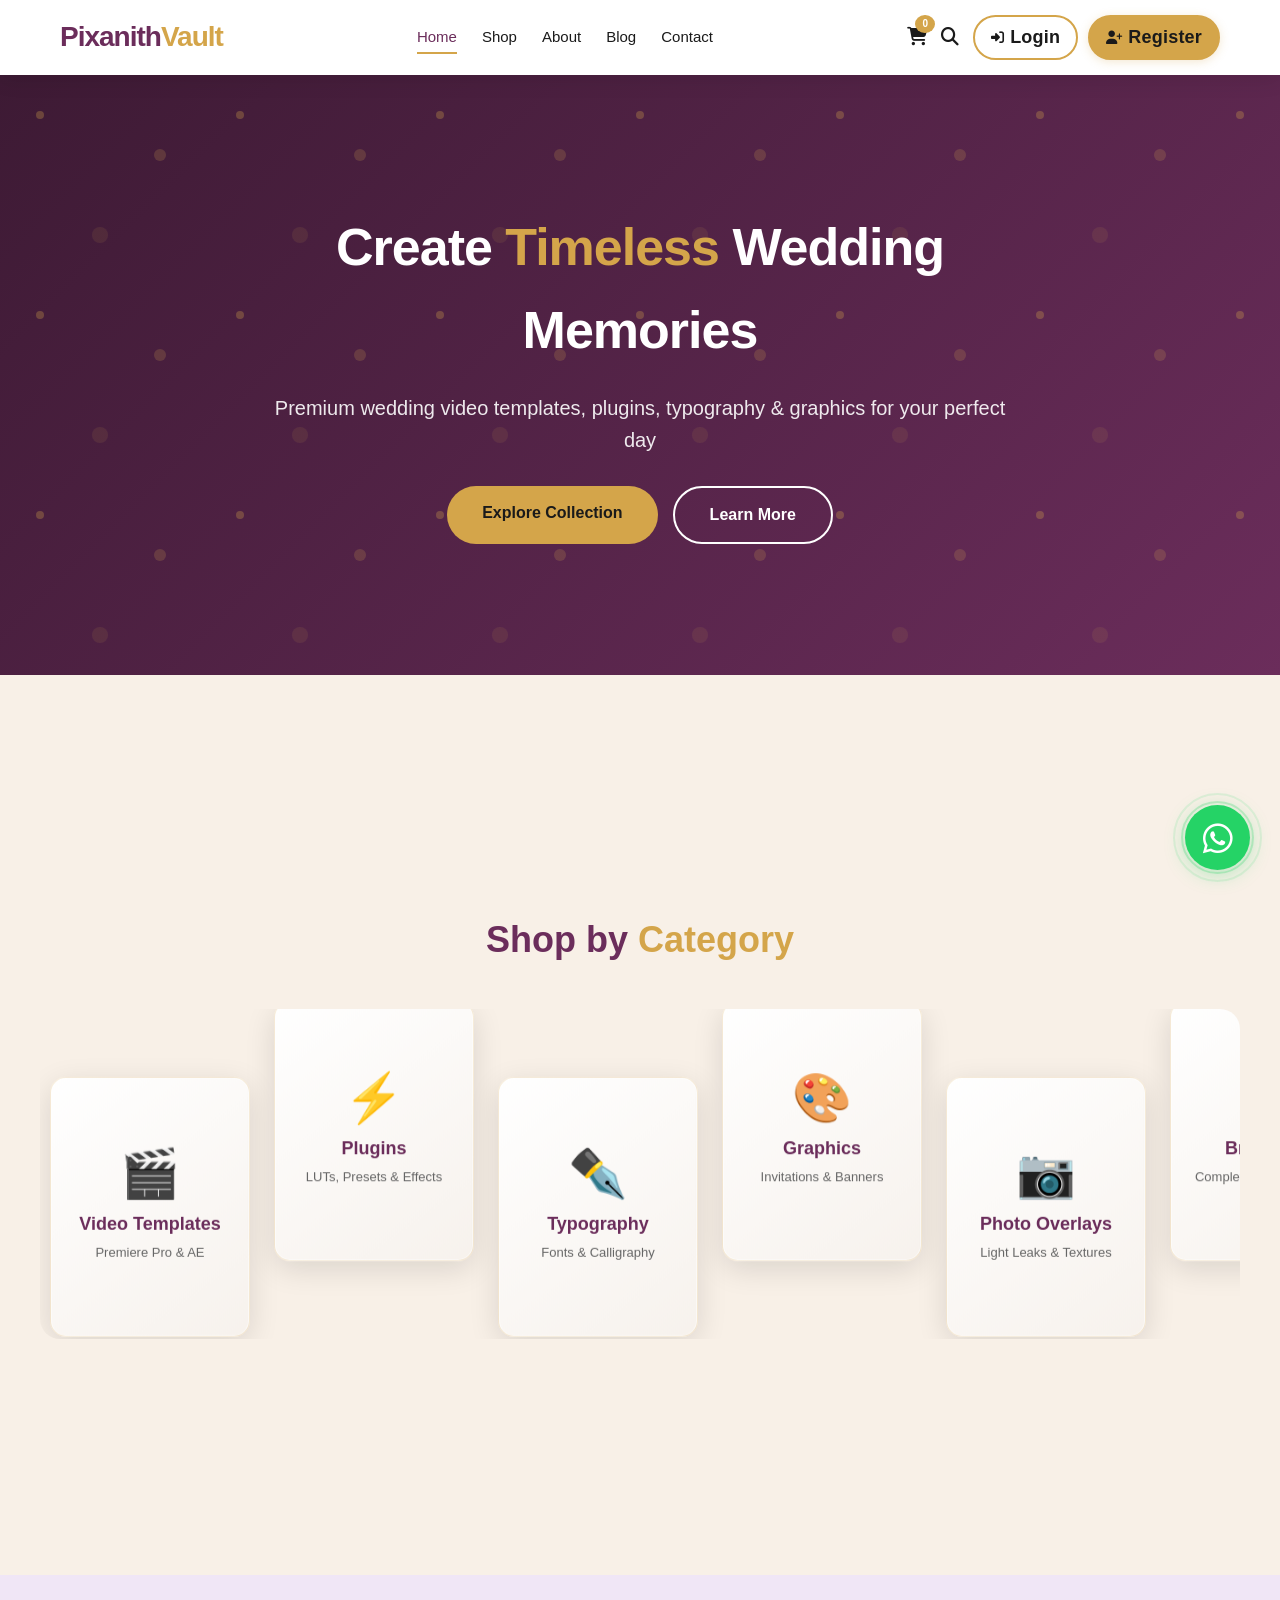
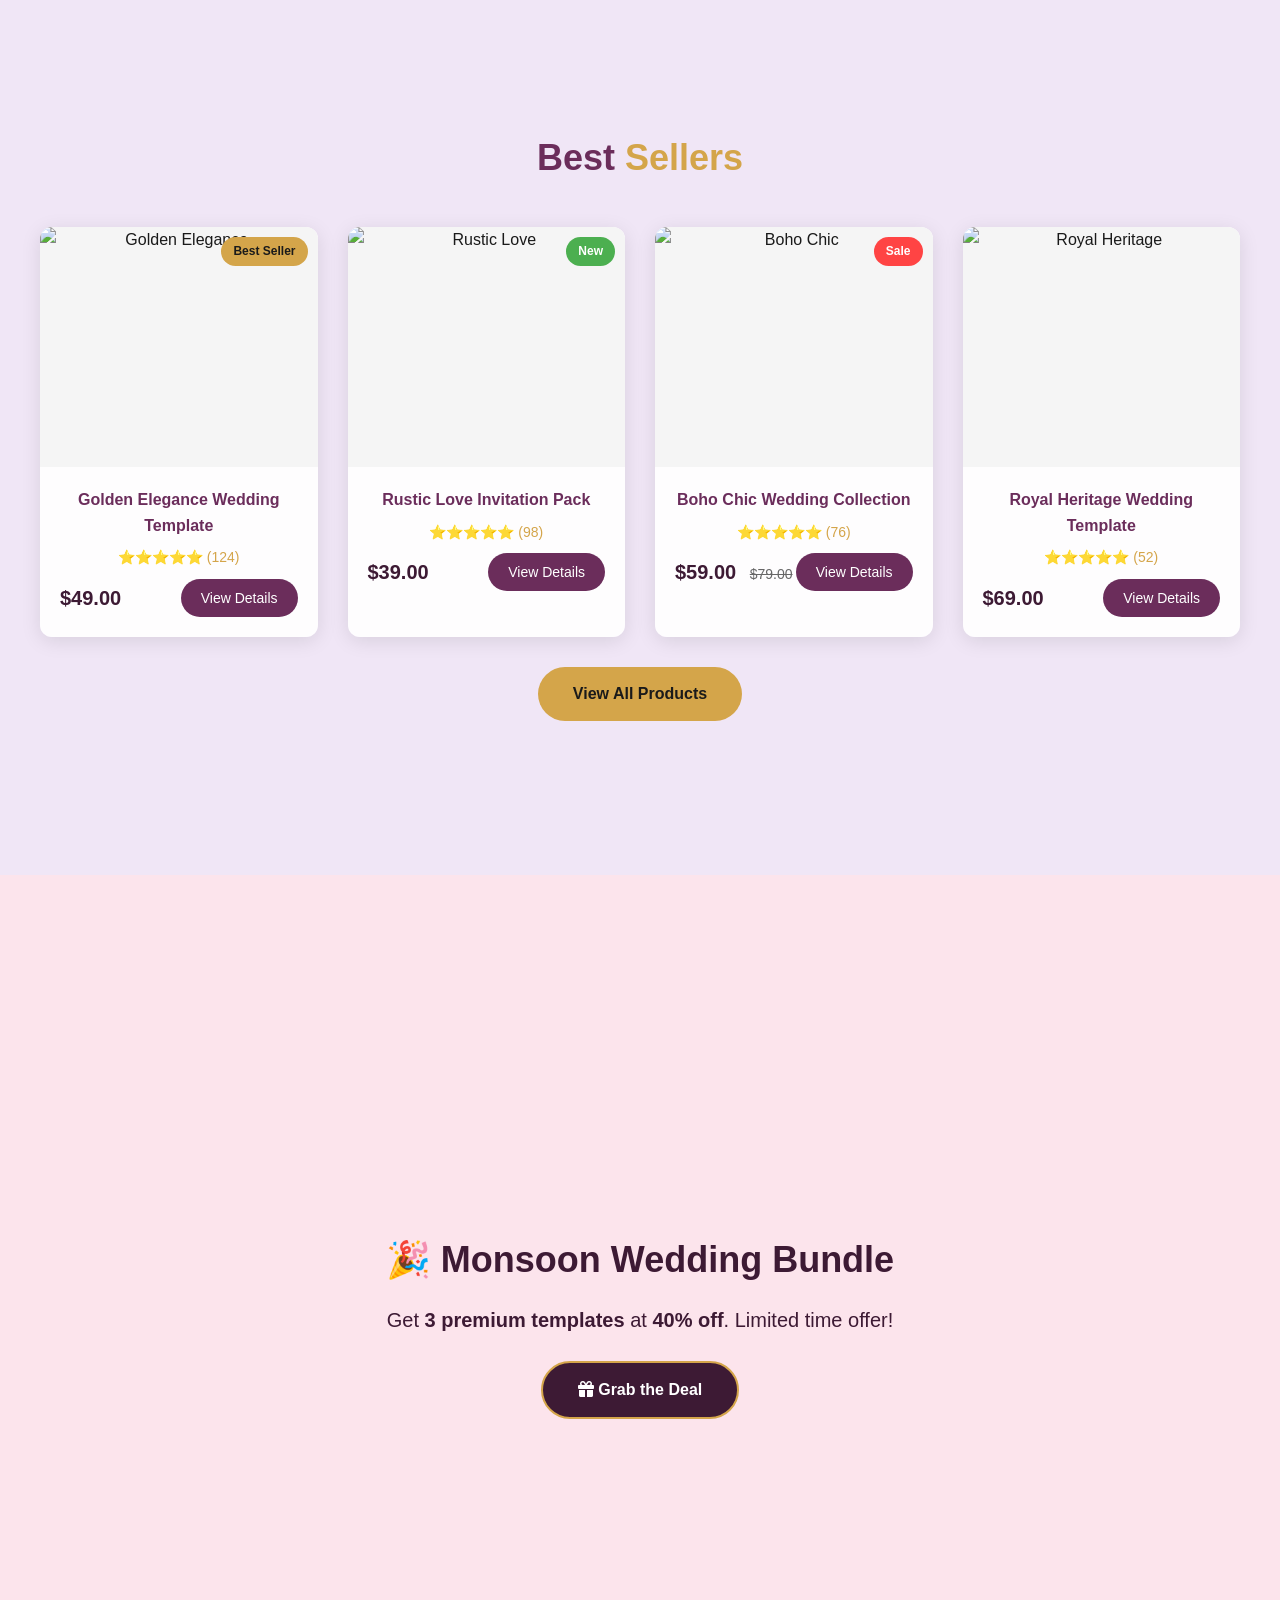
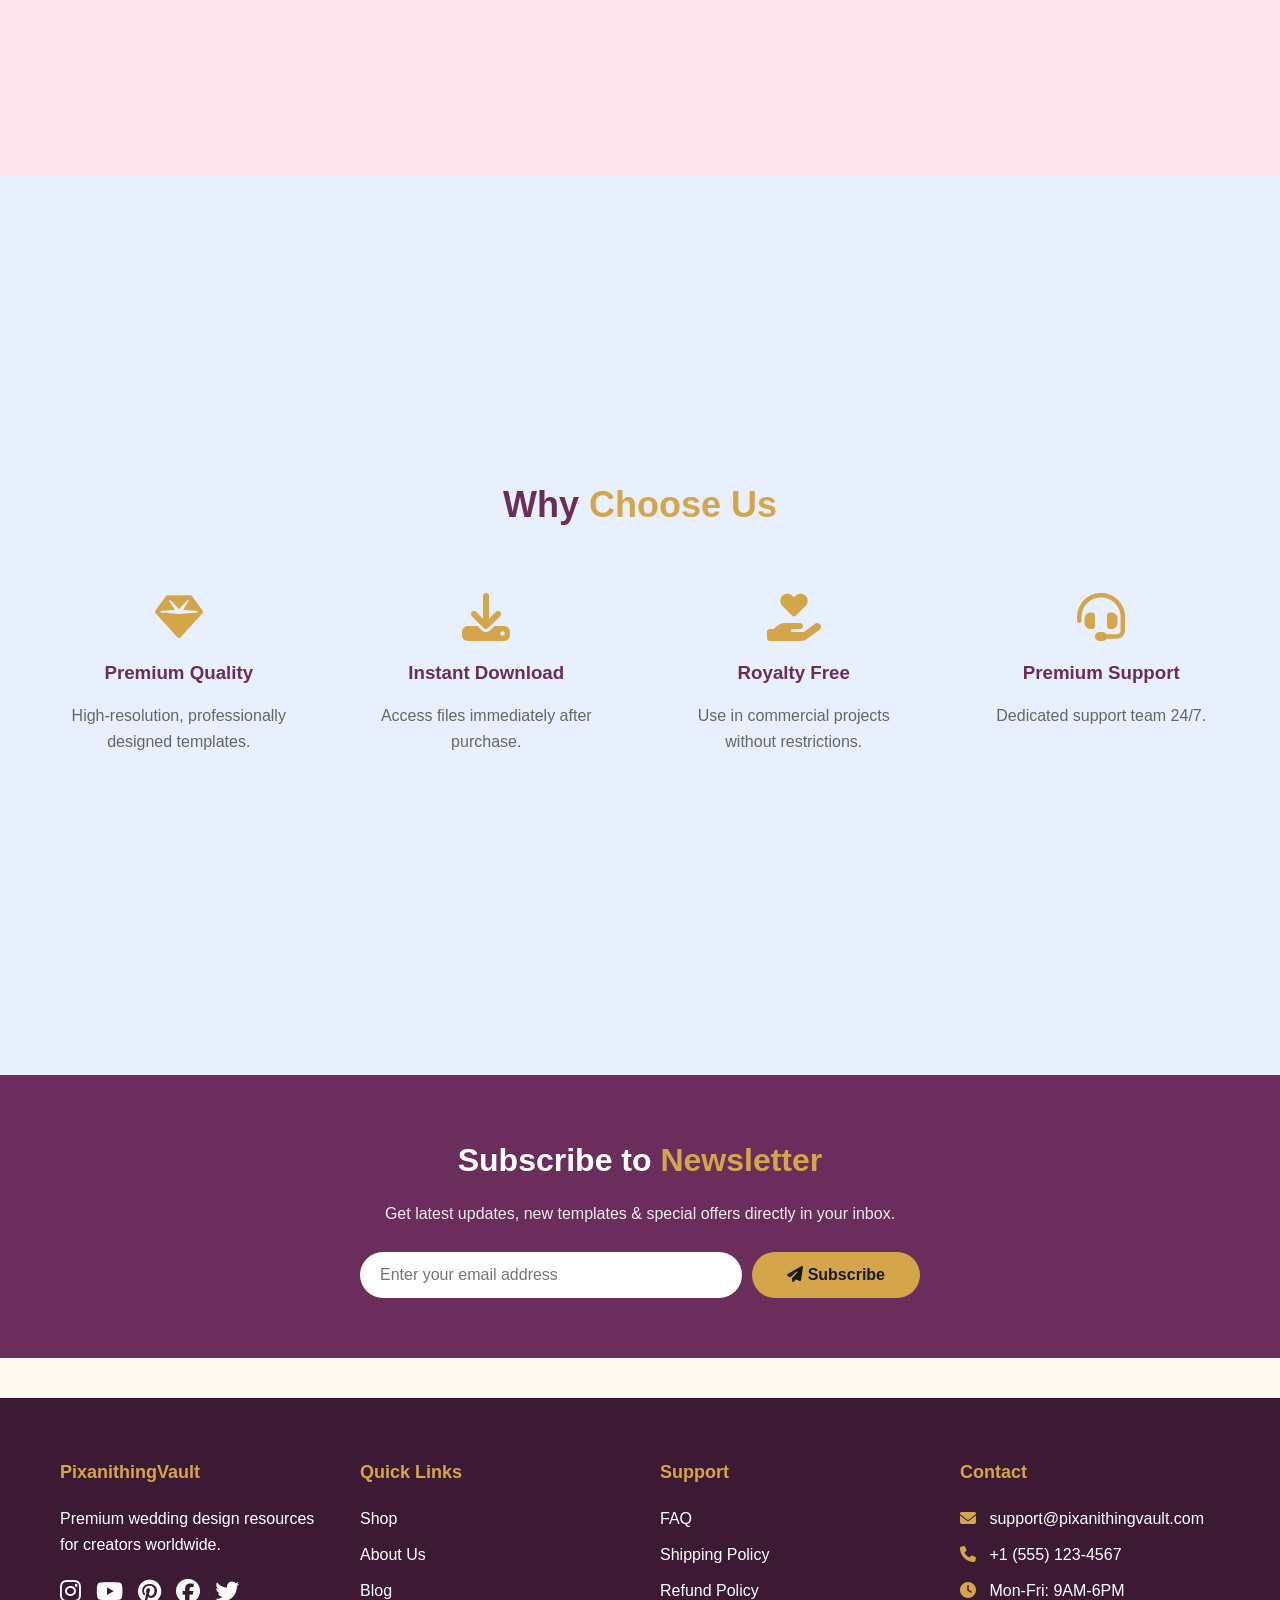
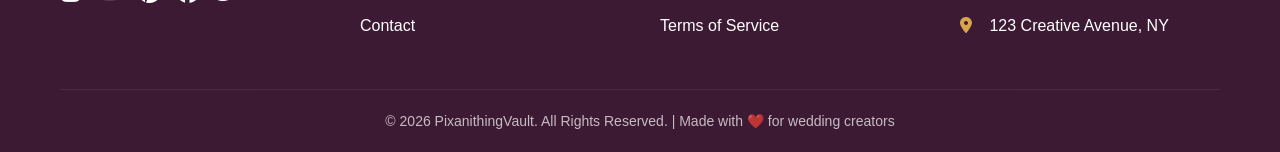
==== index.html @ 6ca1eeb2 "Replace with latest frontend code" ====
<!DOCTYPE html>
<html lang="en">
<head>
    <meta charset="UTF-8" />
    <meta name="viewport" content="width=device-width, initial-scale=1.0" />
    <title>PixanithingVault – Premium Wedding Templates</title>
    <meta name="description" content="Premium wedding video templates, plugins, typography & graphics for your perfect day." />

    <!-- Google Fonts (Inter for login form) -->
    <link href="https://fonts.googleapis.com/css2?family=Inter:opsz,wght@14..32,400;14..32,500;14..32,600;14..32,700&display=swap" rel="stylesheet" />

    <!-- Font Awesome -->
    <link rel="stylesheet" href="https://cdnjs.cloudflare.com/ajax/libs/font-awesome/6.4.0/css/all.min.css" />

    <!-- External Stylesheet -->
    <link rel="stylesheet" href="css/style.css" />

    <!-- Additional Styles -->
    <style>
        <!-- ============================================
    WHATSAPP FLOATING BUTTON (Add here)
    ============================================ -->
    <a href="https://wa.me/919999999999?text=Hi%20PixanithingVault%2C%20I%20need%20help%20with%20wedding%20templates!"
       class="whatsapp-float"
       target="_blank"
       rel="noopener noreferrer"
       aria-label="Chat on WhatsApp">
        <i class="fab fa-whatsapp"></i>
        <span class="whatsapp-tooltip">💬 Chat with us!</span>
    </a>

        /* ============================================
           HEADER USER GREETING
           ============================================ */
        #userLinks {
            display: flex;
            align-items: center;
            gap: 12px;
        }

        #userLinks .user-greeting {
            font-weight: 500;
            color: var(--primary);
            display: flex;
            align-items: center;
            gap: 6px;
            font-size: 14px;
        }

        #userLinks .user-greeting i {
            font-size: 18px;
            color: var(--gold);
        }

        #authLinks {
            display: flex;
            align-items: center;
            gap: 10px;
        }

        @media (max-width: 768px) {
            #userLinks .user-greeting {
                display: none;
            }
            #authLinks .nav-login-link,
            #authLinks .nav-register-link,
            #userLinks .nav-login-link,
            #userLinks .nav-register-link {
                padding: 6px 8px;
                font-size: 0;
                background: transparent !important;
                border: none !important;
            }
            #userLinks .nav-register-link {
                color: #ff4444 !important;
            }
        }
    </style>
</head>

<body>

    <!-- ============================================
    HEADER
    ============================================ -->
    <header>
        <div class="container nav-container">
            <a href="index.html" class="logo" title="Go to Homepage">
                Pixanith<span>Vault</span>
            </a>

            <nav id="mainNav">
                <a href="index.html" class="active">Home</a>
                <a href="shop.html">Shop</a>
                <a href="about.html">About</a>
                <a href="blog.html">Blog</a>
                <a href="contact.html">Contact</a>
            </nav>

            <div class="nav-icons">
                <a href="cart.html" title="Shopping Cart">
                    <i class="fas fa-shopping-cart"></i>
                    <span class="cart-badge">0</span>
                </a>
                <a href="javascript:void(0)" onclick="toggleSearch()" title="Search">
                    <i class="fas fa-search"></i>
                </a>

                <!-- ===== LOGIN / REGISTER (Redirect to login.html) ===== -->
                <div id="authLinks">
    <a href="login.html" class="nav-login-link" title="Login">
        <i class="fas fa-sign-in-alt"></i> Login
    </a>
    <a href="login.html?register=true" class="nav-register-link" title="Register">
        <i class="fas fa-user-plus"></i> Register
    </a>
</div>

                <!-- ===== USER INFO (Shown when logged in) ===== -->
                <div id="userLinks" style="display: none;">
                    <span class="user-greeting" id="headerUserName">
                        <i class="fas fa-user-circle"></i> User
                    </span>
                    <a href="account.html" class="nav-login-link" title="My Account" style="background: var(--gold); border-color: var(--gold);">
                        <i class="fas fa-user"></i> My Account
                    </a>
                    <a href="javascript:void(0)" onclick="logoutUser()" class="nav-register-link" title="Logout" style="background: transparent; border-color: #ff4444; color: #ff4444;">
                        <i class="fas fa-sign-out-alt"></i> Logout
                    </a>
                </div>

                <div class="hamburger" onclick="toggleNav()">
                    <i class="fas fa-bars"></i>
                </div>
            </div>

            <!-- Search Bar -->
            <div id="searchBar" style="display: none; width: 100%; padding: 15px 0; border-top: 2px solid var(--gold); margin-top: 10px;">
                <div style="display: flex; gap: 10px; max-width: 600px; margin: 0 auto; align-items: center; flex-wrap: wrap; justify-content: center;">
                    <input type="text" id="searchInput" placeholder="Search wedding templates, plugins, fonts..."
                           style="flex: 1; min-width: 200px; padding: 14px 25px; border: 2px solid var(--gold); border-radius: 50px; font-size: 16px; outline: none;">
                    <button onclick="performSearch()"
                            style="padding: 14px 30px; background: var(--gold); border: none; border-radius: 50px; color: var(--dark); font-weight: 600; cursor: pointer; transition: all 0.3s ease;">
                        <i class="fas fa-search"></i> Search
                    </button>
                    <button onclick="closeSearch()"
                            style="padding: 14px 20px; background: #ff4444; border: none; border-radius: 50px; color: white; cursor: pointer; transition: all 0.3s ease;">
                        <i class="fas fa-times"></i>
                    </button>
                </div>
                <div id="searchResults" style="max-width: 600px; margin: 15px auto 0;"></div>
            </div>
        </div>
    </header>

    <!-- ============================================
    HERO
    ============================================ -->
    <section class="hero">
        <div class="container hero-content">
            <h1>Create <span>Timeless</span> Wedding Memories</h1>
            <p>Premium wedding video templates, plugins, typography &amp; graphics for your perfect day</p>
            <div class="hero-buttons">
                <a href="shop.html" class="btn btn-primary">Explore Collection</a>
                <a href="about.html" class="btn btn-secondary">Learn More</a>
            </div>
        </div>
    </section>

    <!-- ============================================
    STICKY SECTIONS WRAPPER
    ============================================ -->
    <div class="sticky-wrapper">

        <!-- Section 1: Shop by Category (3D Flip Carousel) -->
        <section class="sticky-section category-section">
            <div class="sticky-content">
                <h2 class="section-title">Shop by <span>Category</span></h2>
                <div class="carousel-wrapper" id="categoryCarousel">
                    <div class="carousel-track" id="carouselTrack">
                        <!-- Card 1 -->
                        <div class="carousel-card" data-index="0">
                            <div class="card-inner">
                                <div class="card-front">
                                    <div class="card-icon">🎬</div>
                                    <h3 class="card-title">Video Templates</h3>
                                    <p class="card-sub">Premiere Pro &amp; AE</p>
                                </div>
                                <div class="card-back">
                                    <h4>✨ Video Templates</h4>
                                    <p>Cinematic wedding templates with elegant transitions.</p>
                                    <span class="card-tag">12 templates</span>
                                </div>
                            </div>
                        </div>
                        <!-- Card 2 -->
                        <div class="carousel-card" data-index="1">
                            <div class="card-inner">
                                <div class="card-front">
                                    <div class="card-icon">⚡</div>
                                    <h3 class="card-title">Plugins</h3>
                                    <p class="card-sub">LUTs, Presets &amp; Effects</p>
                                </div>
                                <div class="card-back">
                                    <h4>⚡ Plugins</h4>
                                    <p>Professional color grading LUTs and presets.</p>
                                    <span class="card-tag">8 plugins</span>
                                </div>
                            </div>
                        </div>
                        <!-- Card 3 -->
                        <div class="carousel-card" data-index="2">
                            <div class="card-inner">
                                <div class="card-front">
                                    <div class="card-icon">✒️</div>
                                    <h3 class="card-title">Typography</h3>
                                    <p class="card-sub">Fonts &amp; Calligraphy</p>
                                </div>
                                <div class="card-back">
                                    <h4>✒️ Typography</h4>
                                    <p>Elegant wedding fonts and calligraphy sets.</p>
                                    <span class="card-tag">15 fonts</span>
                                </div>
                            </div>
                        </div>
                        <!-- Card 4 -->
                        <div class="carousel-card" data-index="3">
                            <div class="card-inner">
                                <div class="card-front">
                                    <div class="card-icon">🎨</div>
                                    <h3 class="card-title">Graphics</h3>
                                    <p class="card-sub">Invitations &amp; Banners</p>
                                </div>
                                <div class="card-back">
                                    <h4>🎨 Graphics</h4>
                                    <p>Print-ready invitation cards and banners.</p>
                                    <span class="card-tag">24 designs</span>
                                </div>
                            </div>
                        </div>
                        <!-- Card 5 -->
                        <div class="carousel-card" data-index="4">
                            <div class="card-inner">
                                <div class="card-front">
                                    <div class="card-icon">📷</div>
                                    <h3 class="card-title">Photo Overlays</h3>
                                    <p class="card-sub">Light Leaks &amp; Textures</p>
                                </div>
                                <div class="card-back">
                                    <h4>📷 Overlays</h4>
                                    <p>Vintage light leaks and bokeh textures.</p>
                                    <span class="card-tag">30 overlays</span>
                                </div>
                            </div>
                        </div>
                        <!-- Card 6 -->
                        <div class="carousel-card" data-index="5">
                            <div class="card-inner">
                                <div class="card-front">
                                    <div class="card-icon">💍</div>
                                    <h3 class="card-title">Bridal Kits</h3>
                                    <p class="card-sub">Complete Wedding Suites</p>
                                </div>
                                <div class="card-back">
                                    <h4>💍 Bridal Kits</h4>
                                    <p>All-in-one wedding design kits.</p>
                                    <span class="card-tag">6 kits</span>
                                </div>
                            </div>
                        </div>
                        <!-- Duplicate cards for infinite loop -->
                        <div class="carousel-card" data-index="0-clone">
                            <div class="card-inner">
                                <div class="card-front">
                                    <div class="card-icon">🎬</div>
                                    <h3 class="card-title">Video Templates</h3>
                                    <p class="card-sub">Premiere Pro &amp; AE</p>
                                </div>
                                <div class="card-back">
                                    <h4>✨ Video Templates</h4>
                                    <p>Cinematic wedding templates with elegant transitions.</p>
                                    <span class="card-tag">12 templates</span>
                                </div>
                            </div>
                        </div>
                        <div class="carousel-card" data-index="1-clone">
                            <div class="card-inner">
                                <div class="card-front">
                                    <div class="card-icon">⚡</div>
                                    <h3 class="card-title">Plugins</h3>
                                    <p class="card-sub">LUTs, Presets &amp; Effects</p>
                                </div>
                                <div class="card-back">
                                    <h4>⚡ Plugins</h4>
                                    <p>Professional color grading LUTs and presets.</p>
                                    <span class="card-tag">8 plugins</span>
                                </div>
                            </div>
                        </div>
                        <div class="carousel-card" data-index="2-clone">
                            <div class="card-inner">
                                <div class="card-front">
                                    <div class="card-icon">✒️</div>
                                    <h3 class="card-title">Typography</h3>
                                    <p class="card-sub">Fonts &amp; Calligraphy</p>
                                </div>
                                <div class="card-back">
                                    <h4>✒️ Typography</h4>
                                    <p>Elegant wedding fonts and calligraphy sets.</p>
                                    <span class="card-tag">15 fonts</span>
                                </div>
                            </div>
                        </div>
                        <div class="carousel-card" data-index="3-clone">
                            <div class="card-inner">
                                <div class="card-front">
                                    <div class="card-icon">🎨</div>
                                    <h3 class="card-title">Graphics</h3>
                                    <p class="card-sub">Invitations &amp; Banners</p>
                                </div>
                                <div class="card-back">
                                    <h4>🎨 Graphics</h4>
                                    <p>Print-ready invitation cards and banners.</p>
                                    <span class="card-tag">24 designs</span>
                                </div>
                            </div>
                        </div>
                        <div class="carousel-card" data-index="4-clone">
                            <div class="card-inner">
                                <div class="card-front">
                                    <div class="card-icon">📷</div>
                                    <h3 class="card-title">Photo Overlays</h3>
                                    <p class="card-sub">Light Leaks &amp; Textures</p>
                                </div>
                                <div class="card-back">
                                    <h4>📷 Overlays</h4>
                                    <p>Vintage light leaks and bokeh textures.</p>
                                    <span class="card-tag">30 overlays</span>
                                </div>
                            </div>
                        </div>
                        <div class="carousel-card" data-index="5-clone">
                            <div class="card-inner">
                                <div class="card-front">
                                    <div class="card-icon">💍</div>
                                    <h3 class="card-title">Bridal Kits</h3>
                                    <p class="card-sub">Complete Wedding Suites</p>
                                </div>
                                <div class="card-back">
                                    <h4>💍 Bridal Kits</h4>
                                    <p>All-in-one wedding design kits.</p>
                                    <span class="card-tag">6 kits</span>
                                </div>
                            </div>
                        </div>
                    </div>
                </div>
            </div>
        </section>

        <!-- Section 2: Best Sellers -->
        <section class="sticky-section bestsellers-section">
            <div class="sticky-content">
                <h2 class="section-title">Best <span>Sellers</span></h2>
                <div class="product-grid">
                    <div class="product-card">
                        <div class="product-image">
                            <img src="https://via.placeholder.com/300x240/6B2D5B/FFFFFF?text=Golden+Wedding" alt="Golden Elegance" />
                            <span class="product-badge">Best Seller</span>
                        </div>
                        <div class="product-info">
                            <h4>Golden Elegance Wedding Template</h4>
                            <div class="rating">⭐⭐⭐⭐⭐ (124)</div>
                            <div class="meta">
                                <span class="price">$49.00</span>
                                <a href="product-detail.html" class="btn-add">View Details</a>
                            </div>
                        </div>
                    </div>
                    <div class="product-card">
                        <div class="product-image">
                            <img src="https://via.placeholder.com/300x240/8B4A7A/FFFFFF?text=Rustic+Love" alt="Rustic Love" />
                            <span class="product-badge new">New</span>
                        </div>
                        <div class="product-info">
                            <h4>Rustic Love Invitation Pack</h4>
                            <div class="rating">⭐⭐⭐⭐⭐ (98)</div>
                            <div class="meta">
                                <span class="price">$39.00</span>
                                <a href="product-detail.html" class="btn-add">View Details</a>
                            </div>
                        </div>
                    </div>
                    <div class="product-card">
                        <div class="product-image">
                            <img src="https://via.placeholder.com/300x240/D4A54A/FFFFFF?text=Boho+Chic" alt="Boho Chic" />
                            <span class="product-badge sale">Sale</span>
                        </div>
                        <div class="product-info">
                            <h4>Boho Chic Wedding Collection</h4>
                            <div class="rating">⭐⭐⭐⭐⭐ (76)</div>
                            <div class="meta">
                                <span class="price">$59.00 <span class="old-price">$79.00</span></span>
                                <a href="product-detail.html" class="btn-add">View Details</a>
                            </div>
                        </div>
                    </div>
                    <div class="product-card">
                        <div class="product-image">
                            <img src="https://via.placeholder.com/300x240/3D1A34/FFFFFF?text=Royal+Heritage" alt="Royal Heritage" />
                        </div>
                        <div class="product-info">
                            <h4>Royal Heritage Wedding Template</h4>
                            <div class="rating">⭐⭐⭐⭐⭐ (52)</div>
                            <div class="meta">
                                <span class="price">$69.00</span>
                                <a href="product-detail.html" class="btn-add">View Details</a>
                            </div>
                        </div>
                    </div>
                </div>
                <div style="text-align:center; margin-top:30px;">
                    <a href="shop.html" class="btn btn-primary">View All Products</a>
                </div>
            </div>
        </section>

        <!-- Section 3: Monsoon Bundle -->
        <section class="sticky-section promo-section">
            <div class="sticky-content">
                <h2 style="color: var(--deep-plum); font-size: 36px;">🎉 Monsoon Wedding Bundle</h2>
                <p style="color: var(--deep-plum); font-size: 20px; margin: 15px 0 25px;">
                    Get <strong>3 premium templates</strong> at <strong>40% off</strong>. Limited time offer!
                </p>
                <a href="shop.html" class="btn btn-primary" style="background: var(--deep-plum); color: var(--white); border: 2px solid var(--gold);">
                    <i class="fas fa-gift"></i> Grab the Deal
                </a>
            </div>
        </section>

        <!-- Section 4: Why Choose Us -->
        <section class="sticky-section whyus-section">
            <div class="sticky-content">
                <h2 class="section-title">Why <span>Choose Us</span></h2>
                <div style="display:grid; grid-template-columns:repeat(auto-fit, minmax(220px,1fr)); gap:30px;">
                    <div style="text-align:center; padding:20px;">
                        <i class="fas fa-gem" style="font-size:48px; color:var(--gold);"></i>
                        <h3 style="margin:15px 0; color:var(--primary);">Premium Quality</h3>
                        <p style="color:var(--gray);">High-resolution, professionally designed templates.</p>
                    </div>
                    <div style="text-align:center; padding:20px;">
                        <i class="fas fa-download" style="font-size:48px; color:var(--gold);"></i>
                        <h3 style="margin:15px 0; color:var(--primary);">Instant Download</h3>
                        <p style="color:var(--gray);">Access files immediately after purchase.</p>
                    </div>
                    <div style="text-align:center; padding:20px;">
                        <i class="fas fa-hand-holding-heart" style="font-size:48px; color:var(--gold);"></i>
                        <h3 style="margin:15px 0; color:var(--primary);">Royalty Free</h3>
                        <p style="color:var(--gray);">Use in commercial projects without restrictions.</p>
                    </div>
                    <div style="text-align:center; padding:20px;">
                        <i class="fas fa-headset" style="font-size:48px; color:var(--gold);"></i>
                        <h3 style="margin:15px 0; color:var(--primary);">Premium Support</h3>
                        <p style="color:var(--gray);">Dedicated support team 24/7.</p>
                    </div>
                </div>
            </div>
        </section>

    </div><!-- /.sticky-wrapper -->

    <!-- ============================================
    NEWSLETTER
    ============================================ -->
    <section class="newsletter-section">
        <div class="container" style="text-align:center; max-width:600px; margin:0 auto;">
            <h2 style="font-size:32px; margin-bottom:15px;">Subscribe to <span style="color:var(--gold);">Newsletter</span></h2>
            <p style="margin-bottom:25px; opacity:0.9;">Get latest updates, new templates &amp; special offers directly in your inbox.</p>
            <form style="display:flex; gap:10px; flex-wrap:wrap; justify-content:center;">
                <input type="email" placeholder="Enter your email address" required
                       style="flex:1; min-width:200px; padding:14px 20px; border:none; border-radius:50px; font-size:16px; outline:none;">
                <button type="submit" class="btn btn-primary" style="background:var(--gold); color:var(--dark);">
                    <i class="fas fa-paper-plane"></i> Subscribe
                </button>
            </form>
        </div>
    </section>

    <!-- ============================================
    FOOTER
    ============================================ -->
    <footer>
        <div class="container">
            <div class="footer-grid">
                <div>
                    <h4>PixanithingVault</h4>
                    <p style="margin-bottom:15px;">Premium wedding design resources for creators worldwide.</p>
                    <div class="social-icons">
                        <a href="#"><i class="fab fa-instagram"></i></a>
                        <a href="#"><i class="fab fa-youtube"></i></a>
                        <a href="#"><i class="fab fa-pinterest"></i></a>
                        <a href="#"><i class="fab fa-facebook"></i></a>
                        <a href="#"><i class="fab fa-twitter"></i></a>
                    </div>
                </div>
                <div>
                    <h4>Quick Links</h4>
                    <ul>
                        <li><a href="shop.html">Shop</a></li>
                        <li><a href="about.html">About Us</a></li>
                        <li><a href="blog.html">Blog</a></li>
                        <li><a href="contact.html">Contact</a></li>
                    </ul>
                </div>
                <div>
                    <h4>Support</h4>
                    <ul>
                        <li><a href="faq.html">FAQ</a></li>
                        <li><a href="shipping-policy.html">Shipping Policy</a></li>
                        <li><a href="refund-policy.html">Refund Policy</a></li>
                        <li><a href="terms.html">Terms of Service</a></li>
                    </ul>
                </div>
                <div>
                    <h4>Contact</h4>
                    <ul>
                        <li><i class="fas fa-envelope" style="color:var(--gold); width:25px;"></i> support@pixanithingvault.com</li>
                        <li><i class="fas fa-phone" style="color:var(--gold); width:25px;"></i> +1 (555) 123-4567</li>
                        <li><i class="fas fa-clock" style="color:var(--gold); width:25px;"></i> Mon-Fri: 9AM-6PM</li>
                        <li><i class="fas fa-map-marker-alt" style="color:var(--gold); width:25px;"></i> 123 Creative Avenue, NY</li>
                    </ul>
                </div>
            </div>
            <div class="footer-bottom">
                <p>&copy; 2026 PixanithingVault. All Rights Reserved. | Made with ❤️ for wedding creators</p>
            </div>
        </div>
    </footer>

    <!-- ============================================
    WHATSAPP FLOATING BUTTON
    ============================================ -->
    <a href="https://wa.me/919999999999?text=Hi%20PixanithingVault%2C%20I%20need%20help%20with%20wedding%20templates!"
       class="whatsapp-float"
       target="_blank"
       rel="noopener noreferrer"
       aria-label="Chat on WhatsApp">
        <i class="fab fa-whatsapp"></i>
        <span class="whatsapp-tooltip">💬 Chat with us!</span>
    </a>

    <!-- ============================================
    JAVASCRIPT
    ============================================ -->
    <script src="js/script.js"></script>

</body>
</html>
---- css/style.css ----
/* ============================================
   PIXANITHINGVAULT – COMPLETE STYLESHEET
   ============================================ */

/* ============================================
   PART 1: ROOT VARIABLES & RESET
   ============================================ */

:root {
    --primary: #6B2D5B;
    --primary-light: #8B4A7A;
    --primary-dark: #4A1A3D;
    --gold: #D4A54A;
    --gold-light: #E8C97A;
    --gold-dark: #B8923A;
    --cream: #FFF8F0;
    --ivory: #FDF5E6;
    --deep-plum: #3D1A34;
    --dark: #1A1A1A;
    --gray: #666666;
    --light-gray: #F5F5F5;
    --white: #FFFFFF;
    --shadow: 0 4px 20px rgba(0,0,0,0.1);
    --shadow-hover: 0 8px 30px rgba(0,0,0,0.2);
    --shadow-lg: 0 15px 50px rgba(0,0,0,0.25);
    --transition: all 0.3s ease;
    --border-radius: 12px;
    --border-radius-sm: 8px;
    --font-family: 'Segoe UI', Tahoma, Geneva, Verdana, sans-serif;
}

* {
    margin: 0;
    padding: 0;
    box-sizing: border-box;
}

html {
    scroll-behavior: smooth;
}

body {
    font-family: var(--font-family);
    background: var(--cream);
    color: var(--dark);
    line-height: 1.6;
    overflow-x: hidden;
}

a {
    text-decoration: none;
    color: inherit;
    transition: var(--transition);
}

img {
    max-width: 100%;
    display: block;
}

ul {
    list-style: none;
}

.container {
    max-width: 1200px;
    margin: 0 auto;
    padding: 0 20px;
}

/* ============================================
   PART 2: BUTTONS & UTILITY
   ============================================ */

.btn {
    display: inline-block;
    padding: 14px 35px;
    border-radius: 50px;
    font-weight: 600;
    transition: var(--transition);
    border: none;
    cursor: pointer;
    font-size: 16px;
    text-align: center;
}

.btn-primary {
    background: var(--gold);
    color: var(--dark);
}

.btn-primary:hover {
    background: var(--gold-light);
    transform: translateY(-3px);
    box-shadow: var(--shadow-hover);
}

.btn-secondary {
    background: transparent;
    color: var(--white);
    border: 2px solid var(--white);
}

.btn-secondary:hover {
    background: var(--white);
    color: var(--primary);
    transform: translateY(-3px);
}

.btn-dark {
    background: var(--primary);
    color: var(--white);
}

.btn-dark:hover {
    background: var(--primary-light);
    transform: translateY(-3px);
    box-shadow: var(--shadow-hover);
}

.section-title {
    text-align: center;
    font-size: 36px;
    margin-bottom: 40px;
    color: var(--primary);
}

.section-title span {
    color: var(--gold);
}

/* ============================================
   PART 3: ADVANCED LOGIN / REGISTER BUTTONS (Compact & Nice)
   ============================================ */

.nav-login-link,
.nav-register-link {
    font-size: 14px;
    font-weight: 600;
    color: var(--dark);
    transition: var(--transition);
    display: inline-flex;
    align-items: center;
    gap: 6px;
    padding: 8px 18px;
    border-radius: 30px;
    cursor: pointer;
    letter-spacing: 0.2px;
    position: relative;
    overflow: hidden;
    border: none;
    background: transparent;
}

/* Login Button – Ghost Style with Gold Border */
.nav-login-link {
    background: transparent;
    border: 2px solid var(--gold);
    color: var(--dark);
    padding: 6px 16px;
}

.nav-login-link::before {
    content: '';
    position: absolute;
    top: 0;
    left: -100%;
    width: 100%;
    height: 100%;
    background: linear-gradient(90deg, var(--gold-light), var(--gold));
    transition: var(--transition);
    z-index: -1;
}

.nav-login-link:hover {
    color: var(--dark);
    transform: translateY(-2px);
    box-shadow: 0 4px 15px rgba(212, 165, 74, 0.25);
}

.nav-login-link:hover::before {
    left: 0;
}

/* Register Button – Solid Gold */
.nav-register-link {
    background: var(--gold);
    border: 2px solid var(--gold);
    color: var(--dark);
    padding: 6px 16px;
    box-shadow: 0 2px 10px rgba(212, 165, 74, 0.25);
}

.nav-register-link:hover {
    background: var(--gold-light);
    border-color: var(--gold-light);
    transform: translateY(-2px);
    box-shadow: 0 4px 20px rgba(212, 165, 74, 0.4);
}

.nav-login-link i,
.nav-register-link i {
    font-size: 13px;
    transition: var(--transition);
}

.nav-login-link:hover i,
.nav-register-link:hover i {
    transform: rotate(-8deg) scale(1.05);
}

/* Mobile Responsive */
@media (max-width: 768px) {
    .nav-login-link,
    .nav-register-link {
        padding: 6px 10px;
        font-size: 0;
        border: none;
        background: transparent !important;
        box-shadow: none !important;
    }
    
    .nav-login-link i,
    .nav-register-link i {
        font-size: 18px;
        color: var(--dark);
        background: var(--light-gray);
        padding: 8px;
        border-radius: 50%;
        width: 36px;
        height: 36px;
        display: flex;
        align-items: center;
        justify-content: center;
        transition: var(--transition);
    }
    
    .nav-login-link i:hover,
    .nav-register-link i:hover {
        background: var(--gold);
        color: var(--dark);
        transform: scale(1.08);
    }
    
    .nav-login-link::before,
    .nav-register-link::before {
        display: none;
    }
}

/* ============================================
   PART 4: HEADER & NAVIGATION
   ============================================ */

header {
    background: var(--white);
    padding: 15px 0;
    box-shadow: var(--shadow);
    position: sticky;
    top: 0;
    z-index: 1000;
    transition: var(--transition);
}

.nav-container {
    display: flex;
    justify-content: space-between;
    align-items: center;
    flex-wrap: wrap;
    position: relative;
}

.logo {
    font-size: 28px;
    font-weight: 700;
    color: var(--primary);
    letter-spacing: -1px;
    text-decoration: none;
    transition: var(--transition);
    display: inline-block;
}

.logo:hover {
    color: var(--primary);
    transform: scale(1.02);
}

.logo span {
    color: var(--gold);
}

.logo img {
    height: 45px;
    width: auto;
}

nav {
    display: flex;
    align-items: center;
    gap: 25px;
}

nav a {
    font-weight: 500;
    font-size: 15px;
    color: var(--dark);
    transition: var(--transition);
    position: relative;
}

nav a:hover {
    color: var(--primary);
}

nav a::after {
    content: '';
    position: absolute;
    bottom: -5px;
    left: 0;
    width: 0;
    height: 2px;
    background: var(--gold);
    transition: var(--transition);
}

nav a:hover::after {
    width: 100%;
}

nav a.active {
    color: var(--primary);
}

nav a.active::after {
    width: 100%;
}

.nav-icons {
    display: flex;
    gap: 14px;
    align-items: center;
}

.nav-icons a {
    font-size: 18px;
    color: var(--dark);
    transition: var(--transition);
    position: relative;
}

.nav-icons a:hover {
    color: var(--gold);
}

.cart-badge {
    background: var(--gold);
    color: var(--white);
    border-radius: 50%;
    padding: 1px 7px;
    font-size: 10px;
    position: absolute;
    top: -8px;
    right: -8px;
    font-weight: 700;
    min-width: 18px;
    text-align: center;
}

.hamburger {
    display: none;
    font-size: 26px;
    cursor: pointer;
    color: var(--primary);
}

/* ============================================
   PART 5: USER LINKS (Logged In State)
   ============================================ */

#userLinks {
    display: flex;
    align-items: center;
    gap: 10px;
}

#userLinks .user-greeting {
    font-weight: 500;
    color: var(--primary);
    display: flex;
    align-items: center;
    gap: 5px;
    font-size: 13px;
}

#userLinks .user-greeting i {
    font-size: 16px;
    color: var(--gold);
}

#authLinks {
    display: flex;
    align-items: center;
    gap: 8px;
}

@media (max-width: 768px) {
    #userLinks .user-greeting {
        display: none;
    }
    #userLinks .nav-login-link,
    #userLinks .nav-register-link,
    #authLinks .nav-login-link,
    #authLinks .nav-register-link {
        padding: 6px 8px;
        font-size: 0;
        background: transparent !important;
        border: none !important;
    }
    #userLinks .nav-register-link i {
        color: #ff4444 !important;
        background: #fff0f0 !important;
    }
}

/* ============================================
   PART 6: SEARCH BAR
   ============================================ */

#searchBar {
    animation: slideDown 0.3s ease;
    background: var(--white);
    border-radius: 0 0 12px 12px;
    padding: 15px 0 !important;
    width: 100%;
}

@keyframes slideDown {
    from { opacity: 0; transform: translateY(-15px); }
    to { opacity: 1; transform: translateY(0); }
}

@keyframes fadeIn {
    from { opacity: 0; transform: translateY(10px); }
    to { opacity: 1; transform: translateY(0); }
}

#searchInput {
    transition: all 0.3s ease;
    flex: 1;
    padding: 12px 22px;
    border: 2px solid var(--gold);
    border-radius: 50px;
    font-size: 15px;
    outline: none;
    background: var(--white);
    color: var(--dark);
}

#searchInput:focus {
    border-color: var(--gold-dark);
    box-shadow: 0 0 20px rgba(212, 165, 74, 0.2);
}

#searchBar button {
    transition: all 0.3s ease;
    padding: 12px 25px;
    border: none;
    border-radius: 50px;
    font-weight: 600;
    cursor: pointer;
    font-size: 14px;
}

#searchBar button:hover {
    transform: translateY(-2px);
    box-shadow: 0 4px 15px rgba(0, 0, 0, 0.15);
}

#searchBar .search-btn {
    background: var(--gold);
    color: var(--dark);
}

#searchBar .close-btn {
    background: #ff4444;
    color: white;
}

#searchBar .close-btn:hover {
    background: #cc0000;
}

#searchResults {
    max-height: 400px;
    overflow-y: auto;
    padding: 10px 0;
}

#searchResults .search-result-item {
    display: flex;
    align-items: center;
    gap: 15px;
    padding: 10px 15px;
    background: var(--white);
    border-radius: 8px;
    margin-bottom: 8px;
    box-shadow: 0 2px 8px rgba(0, 0, 0, 0.06);
    transition: all 0.3s ease;
    cursor: pointer;
}

#searchResults .search-result-item:hover {
    background: var(--cream);
    transform: translateX(5px);
    box-shadow: 0 4px 15px rgba(0, 0, 0, 0.1);
}

#searchResults .search-result-item .icon {
    font-size: 22px;
    width: 36px;
    text-align: center;
}

#searchResults .search-result-item .info {
    flex: 1;
}

#searchResults .search-result-item .info h4 {
    font-size: 14px;
    margin-bottom: 2px;
    color: var(--primary);
}

#searchResults .search-result-item .info p {
    font-size: 12px;
    color: var(--gray);
    margin: 0;
}

#searchResults .search-result-item .price {
    font-weight: 700;
    color: var(--gold);
    font-size: 15px;
}

#searchResults::-webkit-scrollbar {
    width: 6px;
}

#searchResults::-webkit-scrollbar-track {
    background: var(--light-gray);
    border-radius: 10px;
}

#searchResults::-webkit-scrollbar-thumb {
    background: var(--gold);
    border-radius: 10px;
}

#searchResults::-webkit-scrollbar-thumb:hover {
    background: var(--primary);
}

/* ============================================
   PART 7: HERO SECTION
   ============================================ */

.hero {
    background: linear-gradient(135deg, var(--deep-plum), var(--primary));
    color: var(--white);
    padding: 80px 0;
    text-align: center;
    position: relative;
    overflow: hidden;
    min-height: 600px;
    display: flex;
    align-items: center;
}

.hero::before {
    content: '';
    position: absolute;
    top: 0;
    left: 0;
    right: 0;
    bottom: 0;
    background: url('data:image/svg+xml,<svg xmlns="http://www.w3.org/2000/svg" viewBox="0 0 100 100"><circle cx="20" cy="20" r="2" fill="%23D4A54A" opacity="0.3"/><circle cx="80" cy="40" r="3" fill="%23D4A54A" opacity="0.2"/><circle cx="50" cy="80" r="4" fill="%23D4A54A" opacity="0.1"/></svg>');
    background-size: 200px;
}

.hero-content {
    position: relative;
    z-index: 1;
    max-width: 800px;
    margin: 0 auto;
}

.hero h1 {
    font-size: 52px;
    margin-bottom: 20px;
    letter-spacing: -1px;
}

.hero h1 span {
    color: var(--gold);
}

.hero p {
    font-size: 20px;
    opacity: 0.9;
    margin-bottom: 30px;
}

.hero-buttons {
    display: flex;
    gap: 15px;
    justify-content: center;
    flex-wrap: wrap;
}

/* ============================================
   PART 8: STICKY SECTIONS
   ============================================ */

.sticky-wrapper {
    position: relative;
}

.sticky-section {
    position: sticky;
    top: 0;
    height: 100vh;
    min-height: 600px;
    display: flex;
    align-items: center;
    justify-content: center;
    padding: 40px 20px;
    overflow: hidden;
    will-change: transform;
}

.sticky-content {
    max-width: 1200px;
    width: 100%;
    margin: 0 auto;
    text-align: center;
}

.category-section {
    z-index: 1;
    background: #f8f0e7;
}

.bestsellers-section {
    z-index: 2;
    background: #f0e6f6;
}

.promo-section {
    z-index: 3;
    background: #fce4ec;
}

.whyus-section {
    z-index: 4;
    background: #e8f0fe;
}

.category-section .section-title,
.bestsellers-section .section-title,
.whyus-section .section-title {
    color: var(--primary);
}

.promo-section .section-title {
    color: var(--deep-plum);
}

/* ============================================
   PART 9: CATEGORY CARDS
   ============================================ */

.category-grid {
    display: grid;
    grid-template-columns: repeat(auto-fit, minmax(250px, 1fr));
    gap: 25px;
}

.category-card {
    background: var(--white);
    border-radius: var(--border-radius);
    padding: 30px;
    text-align: center;
    box-shadow: var(--shadow);
    transition: var(--transition);
    cursor: pointer;
}

.category-card:hover {
    transform: translateY(-10px);
    box-shadow: var(--shadow-hover);
}

.category-card .icon {
    font-size: 48px;
    margin-bottom: 15px;
}

.category-card h3 {
    font-size: 18px;
    margin-bottom: 10px;
    color: var(--primary);
}

.category-card p {
    color: var(--gray);
    font-size: 14px;
}

/* ============================================
   PART 10: PRODUCT CARDS
   ============================================ */

.product-grid {
    display: grid;
    grid-template-columns: repeat(auto-fill, minmax(260px, 1fr));
    gap: 30px;
}

.product-card {
    background: rgba(255, 255, 255, 0.9);
    backdrop-filter: blur(4px);
    border-radius: var(--border-radius);
    overflow: hidden;
    box-shadow: var(--shadow);
    transition: var(--transition);
}

.product-card:hover {
    transform: translateY(-5px);
    box-shadow: var(--shadow-hover);
}

.product-image {
    height: 240px;
    background: var(--light-gray);
    position: relative;
    overflow: hidden;
}

.product-image img {
    width: 100%;
    height: 100%;
    object-fit: cover;
    transition: var(--transition);
}

.product-card:hover .product-image img {
    transform: scale(1.05);
}

.product-badge {
    position: absolute;
    top: 10px;
    right: 10px;
    background: var(--gold);
    color: var(--dark);
    padding: 5px 12px;
    border-radius: 20px;
    font-size: 12px;
    font-weight: 600;
}

.product-badge.sale {
    background: #ff4444;
    color: white;
}

.product-badge.new {
    background: #4CAF50;
    color: white;
}

.product-info {
    padding: 20px;
}

.product-info h4 {
    font-size: 16px;
    margin-bottom: 8px;
    color: var(--primary);
}

.product-info .rating {
    color: var(--gold);
    font-size: 14px;
    margin-bottom: 5px;
}

.product-info .meta {
    display: flex;
    justify-content: space-between;
    align-items: center;
    margin-top: 10px;
}

.product-info .price {
    font-size: 20px;
    font-weight: 700;
    color: var(--deep-plum);
}

.product-info .price .old-price {
    font-size: 14px;
    color: var(--gray);
    text-decoration: line-through;
    font-weight: 400;
    margin-left: 8px;
}

.btn-add {
    background: var(--primary);
    color: var(--white);
    padding: 8px 20px;
    border-radius: 20px;
    border: none;
    cursor: pointer;
    transition: var(--transition);
    font-size: 14px;
}

.btn-add:hover {
    background: var(--primary-light);
}

/* ============================================
   PART 11: 3D FLIP CAROUSEL
   ============================================ */

.carousel-wrapper {
    position: relative;
    width: 100%;
    max-width: 1200px;
    margin: 0 auto;
    overflow: hidden;
    padding: 30px 10px 40px;
    border-radius: 20px;
    background: transparent;
    touch-action: pan-y;
}

.carousel-track {
    display: flex;
    gap: 24px;
    width: max-content;
    animation: scrollCarousel 40s linear infinite;
    will-change: transform;
}

.carousel-card {
    flex: 0 0 200px;
    height: 260px;
    perspective: 800px;
    cursor: pointer;
    transition: transform 0.15s ease;
}

.carousel-card:nth-child(odd) {
    transform: translateY(1cm);
}

.carousel-card:nth-child(even) {
    transform: translateY(-1cm);
}

.card-inner {
    position: relative;
    width: 100%;
    height: 100%;
    transition: transform 0.6s cubic-bezier(0.23, 1, 0.32, 1);
    transform-style: preserve-3d;
    border-radius: 16px;
    box-shadow: 0 8px 30px rgba(0, 0, 0, 0.12);
}

.card-front,
.card-back {
    position: absolute;
    top: 0;
    left: 0;
    width: 100%;
    height: 100%;
    border-radius: 16px;
    backface-visibility: hidden;
    -webkit-backface-visibility: hidden;
    display: flex;
    flex-direction: column;
    align-items: center;
    justify-content: center;
    padding: 20px 16px;
    text-align: center;
    background: var(--white, #fff);
    box-shadow: inset 0 0 0 1px rgba(255, 255, 255, 0.5);
}

.card-front {
    background: linear-gradient(145deg, #ffffff, #f7f2ed);
    border: 1px solid rgba(212, 165, 74, 0.2);
}

.card-front .card-icon {
    font-size: 48px;
    margin-bottom: 12px;
    line-height: 1;
}

.card-front .card-title {
    font-size: 18px;
    font-weight: 700;
    color: var(--primary, #6B2D5B);
    margin-bottom: 4px;
}

.card-front .card-sub {
    font-size: 13px;
    color: var(--gray, #666);
    margin: 0;
}

.card-back {
    background: linear-gradient(145deg, var(--primary, #6B2D5B), #4a1a3d);
    color: #fff;
    transform: rotateY(180deg);
    border: 1px solid var(--gold, #D4A54A);
}

.card-back h4 {
    font-size: 18px;
    margin-bottom: 8px;
    color: var(--gold, #D4A54A);
}

.card-back p {
    font-size: 13px;
    line-height: 1.5;
    opacity: 0.9;
    margin-bottom: 12px;
}

.card-back .card-tag {
    display: inline-block;
    padding: 4px 14px;
    border-radius: 30px;
    background: rgba(255, 255, 255, 0.15);
    font-size: 12px;
    font-weight: 600;
    letter-spacing: 0.5px;
    border: 1px solid rgba(255, 255, 255, 0.2);
}

.carousel-card.flipped .card-inner {
    transform: rotateY(180deg);
}

.carousel-wrapper.paused .carousel-track {
    animation-play-state: paused;
}

@keyframes scrollCarousel {
    0% { transform: translateX(0); }
    100% { transform: translateX(-50%); }
}

.carousel-card:hover .card-inner {
    box-shadow: 0 12px 40px rgba(212, 165, 74, 0.25);
}

/* Carousel Responsive */
@media (max-width: 992px) {
    .carousel-card { flex: 0 0 170px; height: 230px; }
    .carousel-wrapper { padding: 25px 8px 35px; }
    .carousel-track { gap: 18px; }
    .card-front .card-icon { font-size: 38px; }
    .card-front .card-title { font-size: 16px; }
    .card-front .card-sub { font-size: 12px; }
    .card-back h4 { font-size: 16px; }
    .card-back p { font-size: 12px; }
}

@media (max-width: 600px) {
    .carousel-card { flex: 0 0 140px; height: 200px; }
    .carousel-wrapper { padding: 20px 6px 30px; }
    .carousel-track { gap: 14px; }
    .carousel-card:nth-child(odd) { transform: translateY(0.6cm); }
    .carousel-card:nth-child(even) { transform: translateY(-0.6cm); }
    .card-front .card-icon { font-size: 32px; margin-bottom: 8px; }
    .card-front .card-title { font-size: 14px; }
    .card-front .card-sub { font-size: 11px; }
    .card-back h4 { font-size: 14px; }
    .card-back p { font-size: 11px; margin-bottom: 8px; }
    .card-back .card-tag { font-size: 10px; padding: 3px 12px; }
    .card-front, .card-back { padding: 14px 12px; }
}

@media (max-width: 400px) {
    .carousel-card { flex: 0 0 120px; height: 180px; }
    .carousel-track { gap: 10px; }
    .carousel-card:nth-child(odd) { transform: translateY(0.4cm); }
    .carousel-card:nth-child(even) { transform: translateY(-0.4cm); }
    .card-front .card-icon { font-size: 26px; }
    .card-front .card-title { font-size: 12px; }
    .card-front .card-sub { font-size: 10px; }
    .card-back h4 { font-size: 12px; }
    .card-back p { font-size: 10px; }
}

/* ============================================
   PART 12: BREADCRUMB
   ============================================ */

.breadcrumb {
    padding: 20px 0;
    background: var(--light-gray);
}

.breadcrumb a {
    color: var(--primary);
}

.breadcrumb span {
    color: var(--gray);
}

/* ============================================
   PART 13: NEWSLETTER
   ============================================ */

.newsletter-section {
    background: var(--primary);
    color: var(--white);
    padding: 60px 20px;
    position: relative;
    z-index: 5;
}

/* ============================================
   PART 14: FOOTER
   ============================================ */

footer {
    background: var(--deep-plum);
    color: var(--white);
    padding: 60px 0 20px;
    margin-top: 40px;
}

.footer-grid {
    display: grid;
    grid-template-columns: repeat(auto-fit, minmax(200px, 1fr));
    gap: 40px;
    margin-bottom: 40px;
}

.footer-grid h4 {
    font-size: 18px;
    margin-bottom: 20px;
    color: var(--gold);
}

.footer-grid ul li {
    margin-bottom: 10px;
}

.footer-grid ul li a {
    transition: var(--transition);
}

.footer-grid ul li a:hover {
    color: var(--gold);
    padding-left: 5px;
}

.social-icons {
    display: flex;
    gap: 15px;
    margin-top: 15px;
}

.social-icons a {
    font-size: 24px;
    transition: var(--transition);
    display: inline-block;
}

.social-icons a:hover {
    color: var(--gold);
    transform: translateY(-3px);
}

.footer-bottom {
    border-top: 1px solid rgba(255, 255, 255, 0.1);
    padding-top: 20px;
    text-align: center;
    font-size: 14px;
    opacity: 0.7;
}

/* ============================================
   PART 15: WHATSAPP FLOATING BUTTON (All Pages)
   ============================================ */

.whatsapp-float {
    position: fixed;
    bottom: 30px;
    right: 30px;
    z-index: 9999;
    display: flex;
    align-items: center;
    justify-content: center;
    width: 65px;
    height: 65px;
    background: #25D366;
    border-radius: 50%;
    box-shadow: 0 4px 20px rgba(37, 211, 102, 0.35);
    transition: all 0.3s ease;
    text-decoration: none;
    animation: whatsappPulse 2s infinite;
    cursor: pointer;
}

.whatsapp-float:hover {
    transform: scale(1.08);
    box-shadow: 0 8px 35px rgba(37, 211, 102, 0.5);
    background: #1ebe5c;
}

.whatsapp-float i {
    font-size: 34px;
    color: white;
    transition: all 0.3s ease;
}

.whatsapp-float:hover i {
    transform: rotate(-8deg);
}

@keyframes whatsappPulse {
    0% { box-shadow: 0 4px 20px rgba(37, 211, 102, 0.35); }
    50% { box-shadow: 0 4px 35px rgba(37, 211, 102, 0.6), 0 0 0 8px rgba(37, 211, 102, 0.08); }
    100% { box-shadow: 0 4px 20px rgba(37, 211, 102, 0.35); }
}

.whatsapp-float::before,
.whatsapp-float::after {
    content: '';
    position: absolute;
    border-radius: 50%;
    border: 2px solid rgba(37, 211, 102, 0.25);
    animation: whatsappRipple 2.5s infinite;
}

.whatsapp-float::before {
    top: -4px;
    left: -4px;
    right: -4px;
    bottom: -4px;
}

.whatsapp-float::after {
    top: -12px;
    left: -12px;
    right: -12px;
    bottom: -12px;
    animation-delay: 0.5s;
    border-color: rgba(37, 211, 102, 0.12);
}

@keyframes whatsappRipple {
    0% { transform: scale(0.8); opacity: 1; }
    100% { transform: scale(1.4); opacity: 0; }
}

.whatsapp-tooltip {
    position: absolute;
    right: 78px;
    background: var(--white);
    color: var(--dark);
    padding: 10px 18px;
    border-radius: 10px;
    font-size: 13px;
    font-weight: 500;
    white-space: nowrap;
    box-shadow: var(--shadow-lg);
    opacity: 0;
    transform: translateX(10px);
    transition: all 0.3s ease;
    pointer-events: none;
    border: 1px solid var(--light-gray);
}

.whatsapp-tooltip::after {
    content: '';
    position: absolute;
    right: -8px;
    top: 50%;
    transform: translateY(-50%);
    border-top: 8px solid transparent;
    border-bottom: 8px solid transparent;
    border-left: 8px solid var(--white);
}

.whatsapp-float:hover .whatsapp-tooltip {
    opacity: 1;
    transform: translateX(0);
}

@media (max-width: 768px) {
    .whatsapp-float {
        width: 55px;
        height: 55px;
        bottom: 20px;
        right: 20px;
    }
    .whatsapp-float i {
        font-size: 28px;
    }
    .whatsapp-tooltip {
        display: none;
    }
    .whatsapp-float::before,
    .whatsapp-float::after {
        display: none;
    }
}

@media (max-width: 480px) {
    .whatsapp-float {
        width: 50px;
        height: 50px;
        bottom: 15px;
        right: 15px;
    }
    .whatsapp-float i {
        font-size: 24px;
    }
}

/* ============================================
   PART 16: CART PAGE
   ============================================ */

.cart-main {
    padding: 40px 0 60px;
    background: var(--cream);
    min-height: 60vh;
}

.cart-grid {
    display: grid;
    grid-template-columns: 2fr 1fr;
    gap: 40px;
}

.cart-items-wrapper {
    background: var(--white);
    border-radius: var(--border-radius);
    padding: 25px;
    box-shadow: var(--shadow);
}

.cart-items-wrapper h2 {
    color: var(--primary);
    font-size: 22px;
    margin-bottom: 20px;
    padding-bottom: 15px;
    border-bottom: 2px solid var(--light-gray);
}

.cart-items-wrapper h2 .item-count {
    font-size: 14px;
    color: var(--gray);
    font-weight: 400;
}

.cart-item {
    display: grid;
    grid-template-columns: 100px 1fr auto;
    gap: 20px;
    padding: 18px 0;
    border-bottom: 1px solid var(--light-gray);
    align-items: center;
}

.cart-item:last-child {
    border-bottom: none;
}

.cart-item .item-image {
    width: 90px;
    height: 90px;
    border-radius: var(--border-radius-sm);
    overflow: hidden;
    background: var(--light-gray);
    flex-shrink: 0;
}

.cart-item .item-image img {
    width: 100%;
    height: 100%;
    object-fit: cover;
}

.cart-item .item-details {
    flex: 1;
}

.cart-item .item-details h4 {
    font-size: 16px;
    color: var(--primary);
    margin-bottom: 4px;
}

.cart-item .item-details .item-category {
    font-size: 13px;
    color: var(--gray);
    margin-bottom: 6px;
}

.cart-item .item-details .item-price {
    font-weight: 700;
    color: var(--gold);
    font-size: 18px;
}

.cart-item .item-actions {
    display: flex;
    align-items: center;
    gap: 15px;
}

.cart-item .item-actions .qty-control {
    display: flex;
    align-items: center;
    gap: 5px;
    background: var(--light-gray);
    border-radius: 30px;
    padding: 3px;
}

.cart-item .item-actions .qty-control button {
    width: 32px;
    height: 32px;
    border: none;
    border-radius: 50%;
    background: var(--white);
    cursor: pointer;
    font-size: 16px;
    font-weight: 700;
    transition: var(--transition);
    color: var(--dark);
    box-shadow: 0 2px 8px rgba(0, 0, 0, 0.06);
}

.cart-item .item-actions .qty-control button:hover {
    background: var(--gold);
    color: var(--dark);
}

.cart-item .item-actions .qty-control input {
    width: 36px;
    text-align: center;
    border: none;
    background: transparent;
    font-size: 15px;
    font-weight: 600;
    color: var(--dark);
    padding: 4px 0;
    pointer-events: none;
}

.cart-item .item-actions .remove-btn {
    background: none;
    border: none;
    color: #ff4444;
    font-size: 18px;
    cursor: pointer;
    transition: var(--transition);
    padding: 5px;
}

.cart-item .item-actions .remove-btn:hover {
    color: #cc0000;
    transform: scale(1.15);
}

.cart-item .item-total {
    font-weight: 700;
    color: var(--primary);
    font-size: 18px;
    min-width: 60px;
    text-align: right;
}

.order-summary {
    background: var(--white);
    border-radius: var(--border-radius);
    padding: 25px;
    box-shadow: var(--shadow);
    position: sticky;
    top: 100px;
}

.order-summary h3 {
    color: var(--primary);
    font-size: 20px;
    margin-bottom: 20px;
    padding-bottom: 15px;
    border-bottom: 2px solid var(--light-gray);
}

.summary-row {
    display: flex;
    justify-content: space-between;
    padding: 10px 0;
    color: var(--gray);
    font-size: 15px;
}

.summary-row.total {
    border-top: 2px solid var(--light-gray);
    margin-top: 10px;
    padding-top: 18px;
    font-size: 20px;
    font-weight: 700;
    color: var(--primary);
}

.summary-row.total span:last-child {
    color: var(--gold);
}

.promo-code {
    display: flex;
    gap: 10px;
    margin: 15px 0;
}

.promo-code input {
    flex: 1;
    padding: 10px 14px;
    border: 2px solid #e0e0e0;
    border-radius: var(--border-radius-sm);
    font-size: 14px;
    outline: none;
    transition: var(--transition);
}

.promo-code input:focus {
    border-color: var(--gold);
}

.promo-code button {
    padding: 10px 18px;
    background: var(--gold);
    border: none;
    border-radius: var(--border-radius-sm);
    font-weight: 600;
    cursor: pointer;
    transition: var(--transition);
    color: var(--dark);
}

.promo-code button:hover {
    background: var(--gold-light);
}

.checkout-btn {
    width: 100%;
    padding: 16px;
    background: var(--gold);
    border: none;
    border-radius: var(--border-radius-sm);
    font-weight: 700;
    font-size: 18px;
    color: var(--dark);
    cursor: pointer;
    transition: var(--transition);
    margin-top: 10px;
}

.checkout-btn:hover {
    background: var(--gold-light);
    transform: translateY(-2px);
    box-shadow: var(--shadow-hover);
}

.secure-checkout {
    text-align: center;
    margin-top: 15px;
    font-size: 13px;
    color: var(--gray);
}

.secure-checkout i {
    color: #4CAF50;
    margin-right: 5px;
}

.empty-cart {
    text-align: center;
    padding: 60px 20px;
}

.empty-cart .empty-icon {
    font-size: 80px;
    color: var(--gold);
    opacity: 0.4;
    margin-bottom: 20px;
}

.empty-cart h3 {
    font-size: 24px;
    color: var(--primary);
    margin-bottom: 10px;
}

.empty-cart p {
    color: var(--gray);
    margin-bottom: 25px;
}

.continue-shopping {
    display: inline-flex;
    align-items: center;
    gap: 8px;
    color: var(--primary);
    font-weight: 600;
    transition: var(--transition);
    margin-top: 20px;
}

.continue-shopping:hover {
    color: var(--gold);
    gap: 12px;
}

/* ============================================
   PART 17: ACCOUNT PAGE
   ============================================ */

.account-main {
    padding: 40px 0 60px;
    background: var(--cream);
    min-height: 70vh;
}

.dashboard-grid {
    display: grid;
    grid-template-columns: 280px 1fr;
    gap: 40px;
}

.account-sidebar {
    background: var(--white);
    border-radius: var(--border-radius);
    padding: 30px 20px;
    box-shadow: var(--shadow);
    position: sticky;
    top: 100px;
}

.profile-header {
    text-align: center;
    margin-bottom: 25px;
}

.profile-avatar {
    width: 100px;
    height: 100px;
    background: var(--gold);
    border-radius: 50%;
    display: flex;
    align-items: center;
    justify-content: center;
    margin: 0 auto 15px;
    font-size: 48px;
    color: white;
    overflow: hidden;
}

.profile-avatar img {
    width: 100%;
    height: 100%;
    object-fit: cover;
}

.profile-header h3 {
    color: var(--primary);
    margin-top: 5px;
    font-size: 18px;
}

.profile-header p {
    color: var(--gray);
    font-size: 14px;
}

.profile-header .verified-badge {
    display: inline-block;
    margin-top: 8px;
    padding: 4px 15px;
    background: #d4edda;
    color: #155724;
    border-radius: 20px;
    font-size: 12px;
    font-weight: 600;
}

.sidebar-menu {
    display: flex;
    flex-direction: column;
    gap: 3px;
}

.sidebar-menu a {
    padding: 12px 18px;
    border-radius: var(--border-radius-sm);
    color: var(--gray);
    transition: var(--transition);
    display: flex;
    align-items: center;
    gap: 12px;
    font-size: 15px;
    font-weight: 500;
}

.sidebar-menu a:hover {
    background: var(--cream);
    color: var(--primary);
}

.sidebar-menu a.active {
    background: var(--gold);
    color: var(--dark);
    font-weight: 600;
}

.sidebar-menu a.logout {
    color: #ff4444;
    margin-top: 10px;
    border-top: 1px solid var(--light-gray);
    padding-top: 15px;
}

.sidebar-menu a.logout:hover {
    background: #fff0f0;
}

.tab-content {
    display: none;
    animation: fadeIn 0.3s ease;
}

.tab-content.active {
    display: block;
}

.dashboard-stats {
    display: grid;
    grid-template-columns: repeat(auto-fit, minmax(180px, 1fr));
    gap: 20px;
    margin-bottom: 30px;
}

.stat-card {
    background: var(--white);
    padding: 20px;
    border-radius: var(--border-radius);
    box-shadow: var(--shadow);
    text-align: center;
    transition: var(--transition);
    border-bottom: 4px solid var(--gold);
}

.stat-card:hover {
    transform: translateY(-5px);
    box-shadow: var(--shadow-hover);
}

.stat-card .icon {
    font-size: 32px;
    margin-bottom: 8px;
}

.stat-card .number {
    font-size: 28px;
    font-weight: 700;
    color: var(--primary);
}

.stat-card .label {
    color: var(--gray);
    font-size: 14px;
    margin-top: 3px;
}

.order-item {
    background: var(--white);
    border-radius: var(--border-radius);
    padding: 18px 20px;
    margin-bottom: 12px;
    box-shadow: var(--shadow);
    display: flex;
    justify-content: space-between;
    align-items: center;
    flex-wrap: wrap;
    gap: 15px;
}

.order-item .order-info {
    flex: 1;
}

.order-item .order-info h4 {
    color: var(--primary);
    margin-bottom: 4px;
    font-size: 16px;
}

.order-item .order-info p {
    color: var(--gray);
    font-size: 14px;
}

.order-status {
    padding: 4px 14px;
    border-radius: 20px;
    font-size: 12px;
    font-weight: 600;
    display: inline-block;
}

.order-status.completed { background: #d4edda; color: #155724; }
.order-status.pending { background: #fff3cd; color: #856404; }
.order-status.processing { background: #cce5ff; color: #004085; }
.order-status.cancelled { background: #f8d7da; color: #721c24; }

.settings-form {
    background: var(--white);
    border-radius: var(--border-radius);
    padding: 30px;
    box-shadow: var(--shadow);
}

.settings-form .form-group {
    margin-bottom: 20px;
}

.settings-form .form-group label {
    display: block;
    font-weight: 600;
    color: var(--dark);
    margin-bottom: 6px;
    font-size: 14px;
}

.settings-form .form-group input,
.settings-form .form-group select {
    width: 100%;
    padding: 12px 16px;
    border: 2px solid #e0e0e0;
    border-radius: var(--border-radius-sm);
    font-size: 15px;
    transition: var(--transition);
    outline: none;
    background: var(--white);
    color: var(--dark);
}

.settings-form .form-group input:focus,
.settings-form .form-group select:focus {
    border-color: var(--gold);
    box-shadow: 0 0 20px rgba(212, 165, 74, 0.15);
}

.settings-form .form-row {
    display: grid;
    grid-template-columns: 1fr 1fr;
    gap: 20px;
}

.settings-form .btn-group {
    display: flex;
    gap: 15px;
    margin-top: 10px;
    flex-wrap: wrap;
}

.guest-section {
    text-align: center;
    padding: 60px 20px;
    background: var(--white);
    border-radius: var(--border-radius);
    box-shadow: var(--shadow);
    max-width: 600px;
    margin: 0 auto;
}

.guest-section .guest-icon {
    font-size: 80px;
    margin-bottom: 20px;
}

.guest-section h2 {
    color: var(--primary);
    font-size: 28px;
    margin-bottom: 15px;
}

.guest-section p {
    color: var(--gray);
    max-width: 450px;
    margin: 0 auto 25px;
    font-size: 16px;
}

.guest-section .btn-group {
    display: flex;
    gap: 15px;
    justify-content: center;
    flex-wrap: wrap;
}

.guest-section .secure-note {
    margin-top: 25px;
    font-size: 14px;
    color: var(--gray);
}

/* ============================================
   PART 18: PRODUCT DETAIL PAGE
   ============================================ */

.product-detail-main {
    padding: 40px 0 60px;
    background: var(--cream);
}

.product-detail-grid {
    display: grid;
    grid-template-columns: 1fr 1fr;
    gap: 50px;
    background: var(--white);
    border-radius: var(--border-radius);
    padding: 40px;
    box-shadow: var(--shadow);
}

.product-gallery .main-image {
    width: 100%;
    height: 420px;
    border-radius: var(--border-radius);
    overflow: hidden;
    background: var(--light-gray);
    position: relative;
}

.product-gallery .main-image img {
    width: 100%;
    height: 100%;
    object-fit: cover;
}

.product-gallery .main-image .play-overlay {
    position: absolute;
    top: 0;
    left: 0;
    right: 0;
    bottom: 0;
    background: rgba(0, 0, 0, 0.4);
    display: flex;
    align-items: center;
    justify-content: center;
    opacity: 0;
    transition: var(--transition);
    cursor: pointer;
}

.product-gallery .main-image:hover .play-overlay {
    opacity: 1;
}

.product-gallery .main-image .play-overlay i {
    font-size: 64px;
    color: var(--white);
    text-shadow: 0 4px 20px rgba(0, 0, 0, 0.3);
}

.product-gallery .thumbnail-grid {
    display: grid;
    grid-template-columns: repeat(4, 1fr);
    gap: 12px;
    margin-top: 15px;
}

.product-gallery .thumbnail-grid .thumb {
    aspect-ratio: 1;
    border-radius: var(--border-radius-sm);
    overflow: hidden;
    cursor: pointer;
    border: 3px solid transparent;
    transition: var(--transition);
    background: var(--light-gray);
}

.product-gallery .thumbnail-grid .thumb img {
    width: 100%;
    height: 100%;
    object-fit: cover;
}

.product-gallery .thumbnail-grid .thumb:hover {
    border-color: var(--gold-light);
    transform: scale(1.03);
}

.product-gallery .thumbnail-grid .thumb.active {
    border-color: var(--gold);
}

.product-info-detail {
    display: flex;
    flex-direction: column;
    gap: 18px;
}

.product-info-detail .product-badge-row {
    display: flex;
    gap: 10px;
    flex-wrap: wrap;
}

.product-info-detail .badge-item {
    padding: 4px 14px;
    border-radius: 20px;
    font-size: 12px;
    font-weight: 600;
}

.badge-item.bestseller { background: var(--gold); color: var(--dark); }
.badge-item.new { background: #4CAF50; color: white; }
.badge-item.sale { background: #ff4444; color: white; }
.badge-item.stock { background: #d4edda; color: #155724; }

.product-info-detail h1 {
    font-size: 30px;
    color: var(--primary);
    line-height: 1.3;
}

.product-info-detail .rating-row {
    display: flex;
    align-items: center;
    gap: 12px;
}

.product-info-detail .rating-row .stars {
    color: var(--gold);
    font-size: 18px;
}

.product-info-detail .rating-row .review-count {
    color: var(--gray);
    font-size: 14px;
}

.product-info-detail .price-row {
    display: flex;
    align-items: center;
    gap: 15px;
    padding: 10px 0;
    border-top: 1px solid var(--light-gray);
    border-bottom: 1px solid var(--light-gray);
}

.product-info-detail .price-row .current-price {
    font-size: 32px;
    font-weight: 700;
    color: var(--gold);
}

.product-info-detail .price-row .old-price {
    font-size: 20px;
    color: var(--gray);
    text-decoration: line-through;
}

.product-info-detail .price-row .save-badge {
    background: #ff4444;
    color: white;
    padding: 4px 14px;
    border-radius: 20px;
    font-size: 14px;
    font-weight: 600;
}

.product-info-detail .description {
    color: var(--gray);
    font-size: 16px;
    line-height: 1.8;
}

.product-info-detail .features-list {
    list-style: none;
    padding: 0;
}

.product-info-detail .features-list li {
    padding: 8px 0;
    border-bottom: 1px solid var(--light-gray);
    display: flex;
    align-items: center;
    gap: 10px;
    color: var(--dark);
    font-size: 15px;
}

.product-info-detail .features-list li:last-child {
    border-bottom: none;
}

.product-info-detail .features-list li i {
    color: var(--gold);
    width: 20px;
    text-align: center;
}

.qty-cart-row {
    display: flex;
    gap: 15px;
    flex-wrap: wrap;
    align-items: center;
    margin-top: 5px;
}

.qty-cart-row .qty-selector {
    display: flex;
    align-items: center;
    border: 2px solid #e0e0e0;
    border-radius: var(--border-radius-sm);
    overflow: hidden;
}

.qty-cart-row .qty-selector button {
    width: 44px;
    height: 44px;
    border: none;
    background: var(--light-gray);
    font-size: 20px;
    font-weight: 700;
    cursor: pointer;
    transition: var(--transition);
    color: var(--dark);
}

.qty-cart-row .qty-selector button:hover {
    background: var(--gold);
}

.qty-cart-row .qty-selector input {
    width: 50px;
    height: 44px;
    border: none;
    text-align: center;
    font-size: 16px;
    font-weight: 600;
    color: var(--dark);
    background: var(--white);
    pointer-events: none;
}

.qty-cart-row .btn-cart {
    flex: 1;
    padding: 14px 30px;
    background: var(--gold);
    border: none;
    border-radius: var(--border-radius-sm);
    font-weight: 700;
    font-size: 16px;
    color: var(--dark);
    cursor: pointer;
    transition: var(--transition);
    min-width: 160px;
}

.qty-cart-row .btn-cart:hover {
    background: var(--gold-light);
    transform: translateY(-2px);
    box-shadow: var(--shadow-hover);
}

.qty-cart-row .btn-buy {
    padding: 14px 35px;
    background: var(--primary);
    border: none;
    border-radius: var(--border-radius-sm);
    font-weight: 700;
    font-size: 16px;
    color: var(--white);
    cursor: pointer;
    transition: var(--transition);
}

.qty-cart-row .btn-buy:hover {
    background: var(--primary-light);
    transform: translateY(-2px);
    box-shadow: var(--shadow-hover);
}

.product-meta {
    margin-top: 15px;
    padding-top: 15px;
    border-top: 1px solid var(--light-gray);
    display: flex;
    flex-direction: column;
    gap: 6px;
    font-size: 14px;
    color: var(--gray);
}

.product-meta span strong {
    color: var(--dark);
}

.product-meta .share-links {
    display: flex;
    gap: 10px;
    margin-top: 5px;
}

.product-meta .share-links a {
    width: 36px;
    height: 36px;
    border-radius: 50%;
    display: flex;
    align-items: center;
    justify-content: center;
    background: var(--light-gray);
    color: var(--gray);
    transition: var(--transition);
    font-size: 16px;
}

.product-meta .share-links a:hover {
    background: var(--gold);
    color: var(--dark);
    transform: translateY(-2px);
}

.related-products {
    padding: 60px 0 40px;
    background: var(--white);
}

.related-products .related-grid {
    display: grid;
    grid-template-columns: repeat(auto-fill, minmax(230px, 1fr));
    gap: 25px;
}

.related-products .related-card {
    background: var(--cream);
    border-radius: var(--border-radius);
    overflow: hidden;
    box-shadow: var(--shadow);
    transition: var(--transition);
}

.related-products .related-card:hover {
    transform: translateY(-5px);
    box-shadow: var(--shadow-hover);
}

.related-products .related-card .rel-image {
    height: 180px;
    background: var(--light-gray);
    overflow: hidden;
}

.related-products .related-card .rel-image img {
    width: 100%;
    height: 100%;
    object-fit: cover;
    transition: var(--transition);
}

.related-products .related-card:hover .rel-image img {
    transform: scale(1.05);
}

.related-products .related-card .rel-info {
    padding: 16px 18px;
}

.related-products .related-card .rel-info h4 {
    font-size: 15px;
    color: var(--primary);
    margin-bottom: 4px;
}

.related-products .related-card .rel-info .rel-price {
    font-weight: 700;
    color: var(--gold);
    font-size: 18px;
}

.related-products .related-card .rel-info .rel-rating {
    font-size: 13px;
    color: var(--gray);
}

.related-products .related-card .rel-info .rel-btn {
    display: inline-block;
    margin-top: 10px;
    padding: 6px 18px;
    background: var(--primary);
    color: var(--white);
    border-radius: 20px;
    font-size: 13px;
    font-weight: 600;
    transition: var(--transition);
}

.related-products .related-card .rel-info .rel-btn:hover {
    background: var(--primary-light);
}

/* ============================================
   PART 19: RESPONSIVE DESIGN
   ============================================ */

@media (max-width: 1200px) {
    .container { padding: 0 30px; }
}

@media (max-width: 992px) {
    .hero h1 { font-size: 40px; }
    .section-title { font-size: 30px; }
    .sticky-section { height: auto; min-height: 100vh; padding: 60px 15px; }
    .product-detail-grid { grid-template-columns: 1fr; padding: 25px; gap: 30px; }
    .product-gallery .main-image { height: 320px; }
    .cart-grid { grid-template-columns: 1fr; gap: 30px; }
    .order-summary { position: static; }
    .dashboard-grid { grid-template-columns: 1fr; gap: 30px; }
    .account-sidebar { position: static; }
}

@media (max-width: 768px) {
    nav {
        display: none;
        width: 100%;
        flex-direction: column;
        padding: 20px 0;
        gap: 15px;
        border-top: 1px solid var(--light-gray);
        margin-top: 15px;
    }
    nav.open { display: flex; }
    .hamburger { display: block; }

    .hero { padding: 60px 0; min-height: 400px; }
    .hero h1 { font-size: 32px; }
    .hero p { font-size: 16px; }
    .btn { padding: 12px 25px; font-size: 14px; }

    #searchBar > div {
        flex-direction: column;
        padding: 0 15px;
        gap: 8px !important;
    }
    #searchBar input { width: 100% !important; font-size: 14px !important; padding: 12px 18px !important; }
    #searchBar button { width: 100%; justify-content: center; padding: 12px !important; }

    .footer-grid { grid-template-columns: 1fr; text-align: center; }
    .social-icons { justify-content: center; }
    .product-grid { grid-template-columns: 1fr 1fr; }
    .sticky-section .category-grid { grid-template-columns: 1fr 1fr; }

    .product-detail-grid { padding: 18px; gap: 20px; }
    .product-gallery .main-image { height: 250px; }
    .product-gallery .thumbnail-grid { grid-template-columns: repeat(4, 1fr); gap: 8px; }
    .product-info-detail h1 { font-size: 24px; }
    .product-info-detail .price-row .current-price { font-size: 26px; }
    .qty-cart-row { flex-direction: column; align-items: stretch; }
    .qty-cart-row .qty-selector { align-self: flex-start; }
    .qty-cart-row .btn-cart, .qty-cart-row .btn-buy { width: 100%; }

    .cart-items-wrapper { padding: 18px; }
    .cart-item { grid-template-columns: 70px 1fr; gap: 15px; padding: 15px 0; }
    .cart-item .item-image { width: 65px; height: 65px; }
    .cart-item .item-details h4 { font-size: 14px; }
    .cart-item .item-actions { grid-column: 1 / -1; justify-content: space-between; padding-top: 8px; }
    .cart-item .item-total { text-align: left; }
    .cart-item .item-details .item-price { font-size: 16px; }
    .empty-cart .empty-icon { font-size: 60px; }
    .empty-cart h3 { font-size: 20px; }

    .dashboard-stats { grid-template-columns: 1fr 1fr; }
    .settings-form .form-row { grid-template-columns: 1fr; }
    .order-item { flex-direction: column; text-align: center; }
    .order-item .order-total { align-self: center; }
    .guest-section { padding: 40px 15px; margin: 0 10px; }
    .guest-section .guest-icon { font-size: 60px; }
    .guest-section h2 { font-size: 22px; }
    .guest-section .btn-group { flex-direction: column; align-items: center; }
    .guest-section .btn-group .btn { width: 100%; max-width: 250px; }

    .related-products .related-grid { grid-template-columns: repeat(2, 1fr); }
}

@media (max-width: 480px) {
    .hero { padding: 40px 0; min-height: 300px; }
    .hero h1 { font-size: 24px; }
    .hero p { font-size: 14px; }
    .btn { padding: 10px 20px; font-size: 13px; }
    .product-grid { grid-template-columns: 1fr; }
    .section-title { font-size: 24px; }
    .logo { font-size: 22px; }
    .nav-icons { gap: 12px; }
    .nav-icons a { font-size: 17px; }

    .sticky-section .category-grid { grid-template-columns: 1fr; }
    .sticky-section .product-grid { grid-template-columns: 1fr; }

    .product-detail-grid { padding: 12px; border-radius: var(--border-radius-sm); }
    .product-gallery .main-image { height: 200px; }
    .product-gallery .thumbnail-grid { grid-template-columns: repeat(4, 1fr); gap: 6px; }
    .product-info-detail h1 { font-size: 20px; }
    .product-info-detail .price-row .current-price { font-size: 22px; }
    .product-info-detail .price-row .old-price { font-size: 16px; }
    .related-products .related-grid { grid-template-columns: 1fr; }

    .cart-hero h1 { font-size: 24px; }
    .cart-items-wrapper { padding: 12px; }
    .cart-item { gap: 12px; padding: 12px 0; }
    .cart-item .item-image { width: 55px; height: 55px; }
    .cart-item .item-details h4 { font-size: 13px; }
    .cart-item .item-actions .qty-control button { width: 28px; height: 28px; font-size: 14px; }
    .cart-item .item-actions .qty-control input { width: 30px; font-size: 14px; }
    .order-summary { padding: 18px; }
    .promo-code { flex-wrap: wrap; }
    .promo-code input { width: 100%; }
    .promo-code button { width: 100%; }
    .empty-cart .empty-icon { font-size: 48px; }
    .empty-cart h3 { font-size: 18px; }

    .dashboard-stats { grid-template-columns: 1fr 1fr; gap: 12px; }
    .stat-card { padding: 15px; }
    .stat-card .icon { font-size: 24px; }
    .stat-card .number { font-size: 20px; }
    .settings-form { padding: 18px; }
    .settings-form .btn-group { flex-direction: column; }
    .settings-form .btn-group .btn { width: 100%; }
    .profile-avatar { width: 80px; height: 80px; font-size: 36px; }
}

/* ============================================
   PART 20: PRINT STYLES
   ============================================ */

@media print {
    header, footer, .breadcrumb, .nav-icons, .hamburger, .btn, #searchBar, #userModal, .whatsapp-float {
        display: none !important;
    }
    body { background: white !important; }
    .container { max-width: 100% !important; padding: 0 !important; }
}

/* ============================================
   PART 21: UTILITY CLASSES
   ============================================ */

.text-center { text-align: center; }
.text-gold { color: var(--gold); }
.text-primary { color: var(--primary); }
.mt-10 { margin-top: 10px; }
.mt-20 { margin-top: 20px; }
.mt-30 { margin-top: 30px; }
.mb-10 { margin-bottom: 10px; }
.mb-20 { margin-bottom: 20px; }
.mb-30 { margin-bottom: 30px; }
.flex-center { display: flex; align-items: center; justify-content: center; }
.flex-between { display: flex; align-items: center; justify-content: space-between; }
.gap-10 { gap: 10px; }
.gap-20 { gap: 20px; }
.w-100 { width: 100%; }
.hidden { display: none !important; }
.visible { display: block !important; }
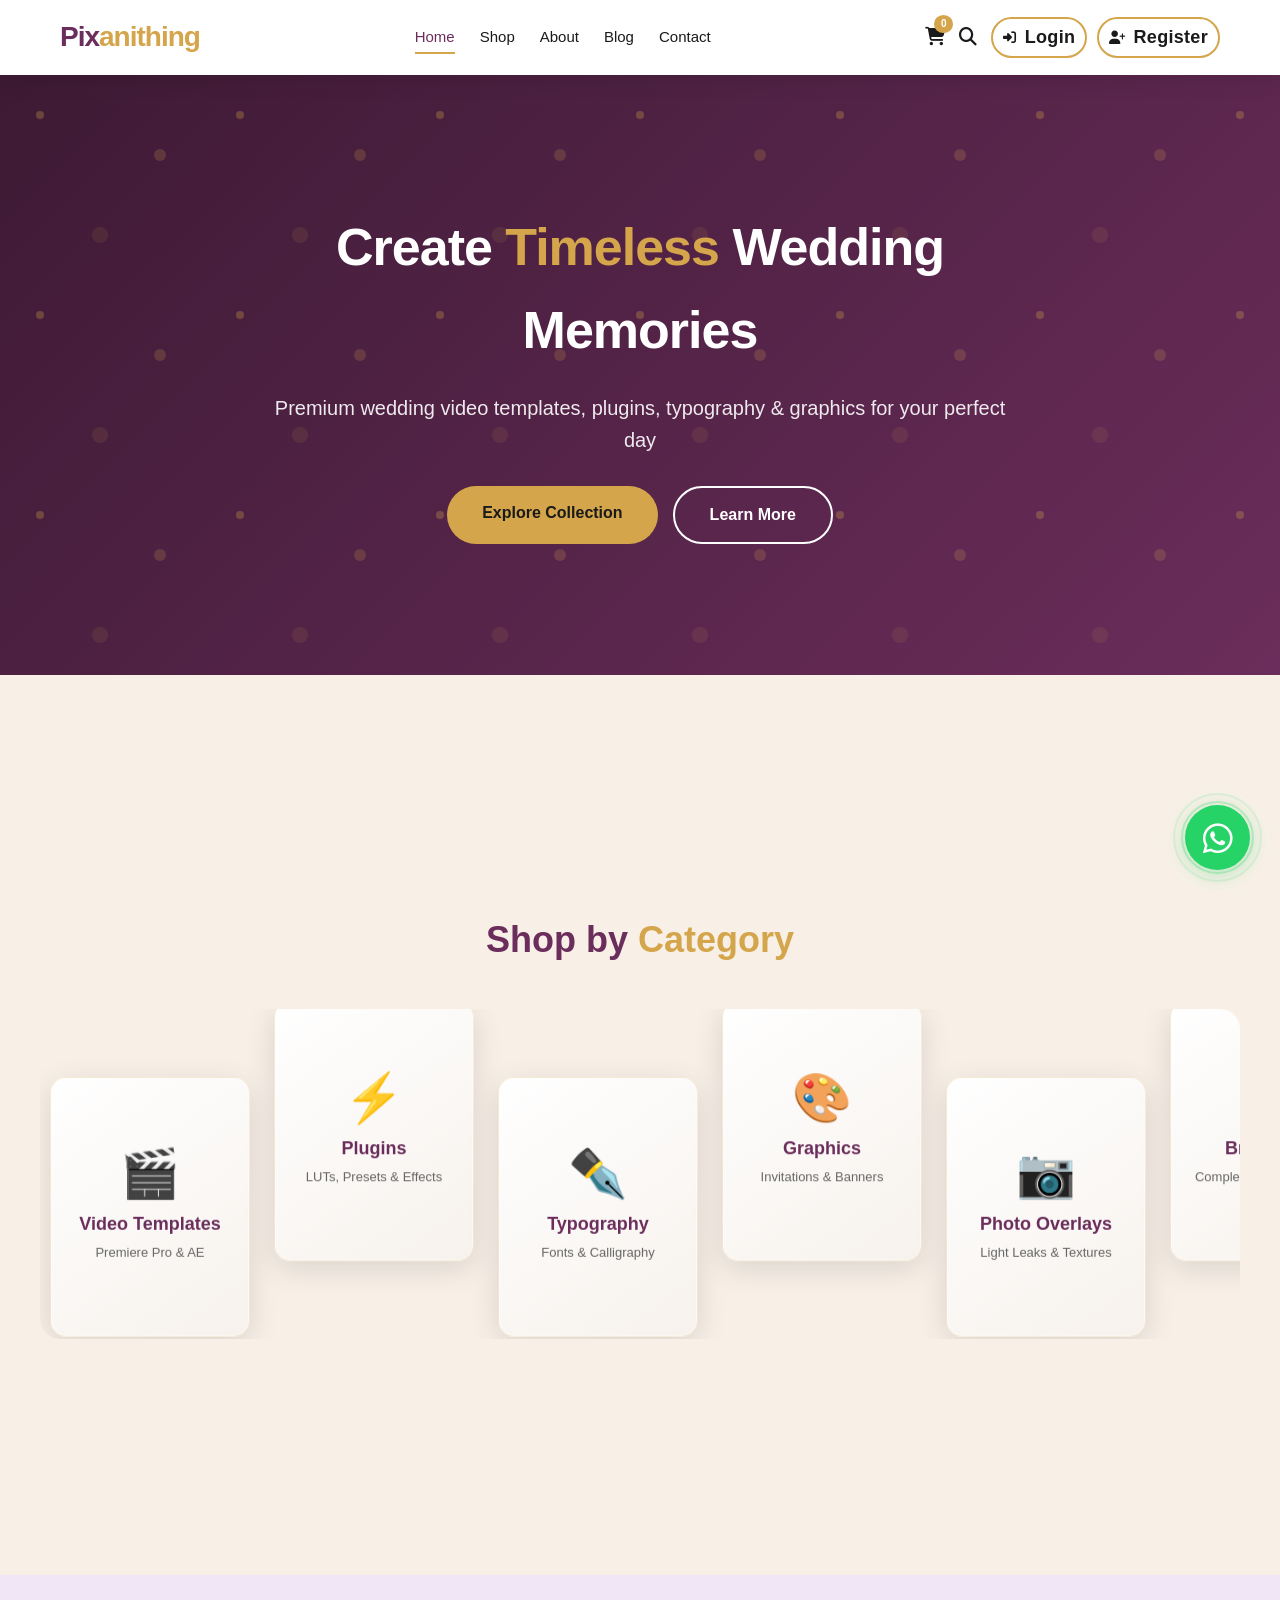
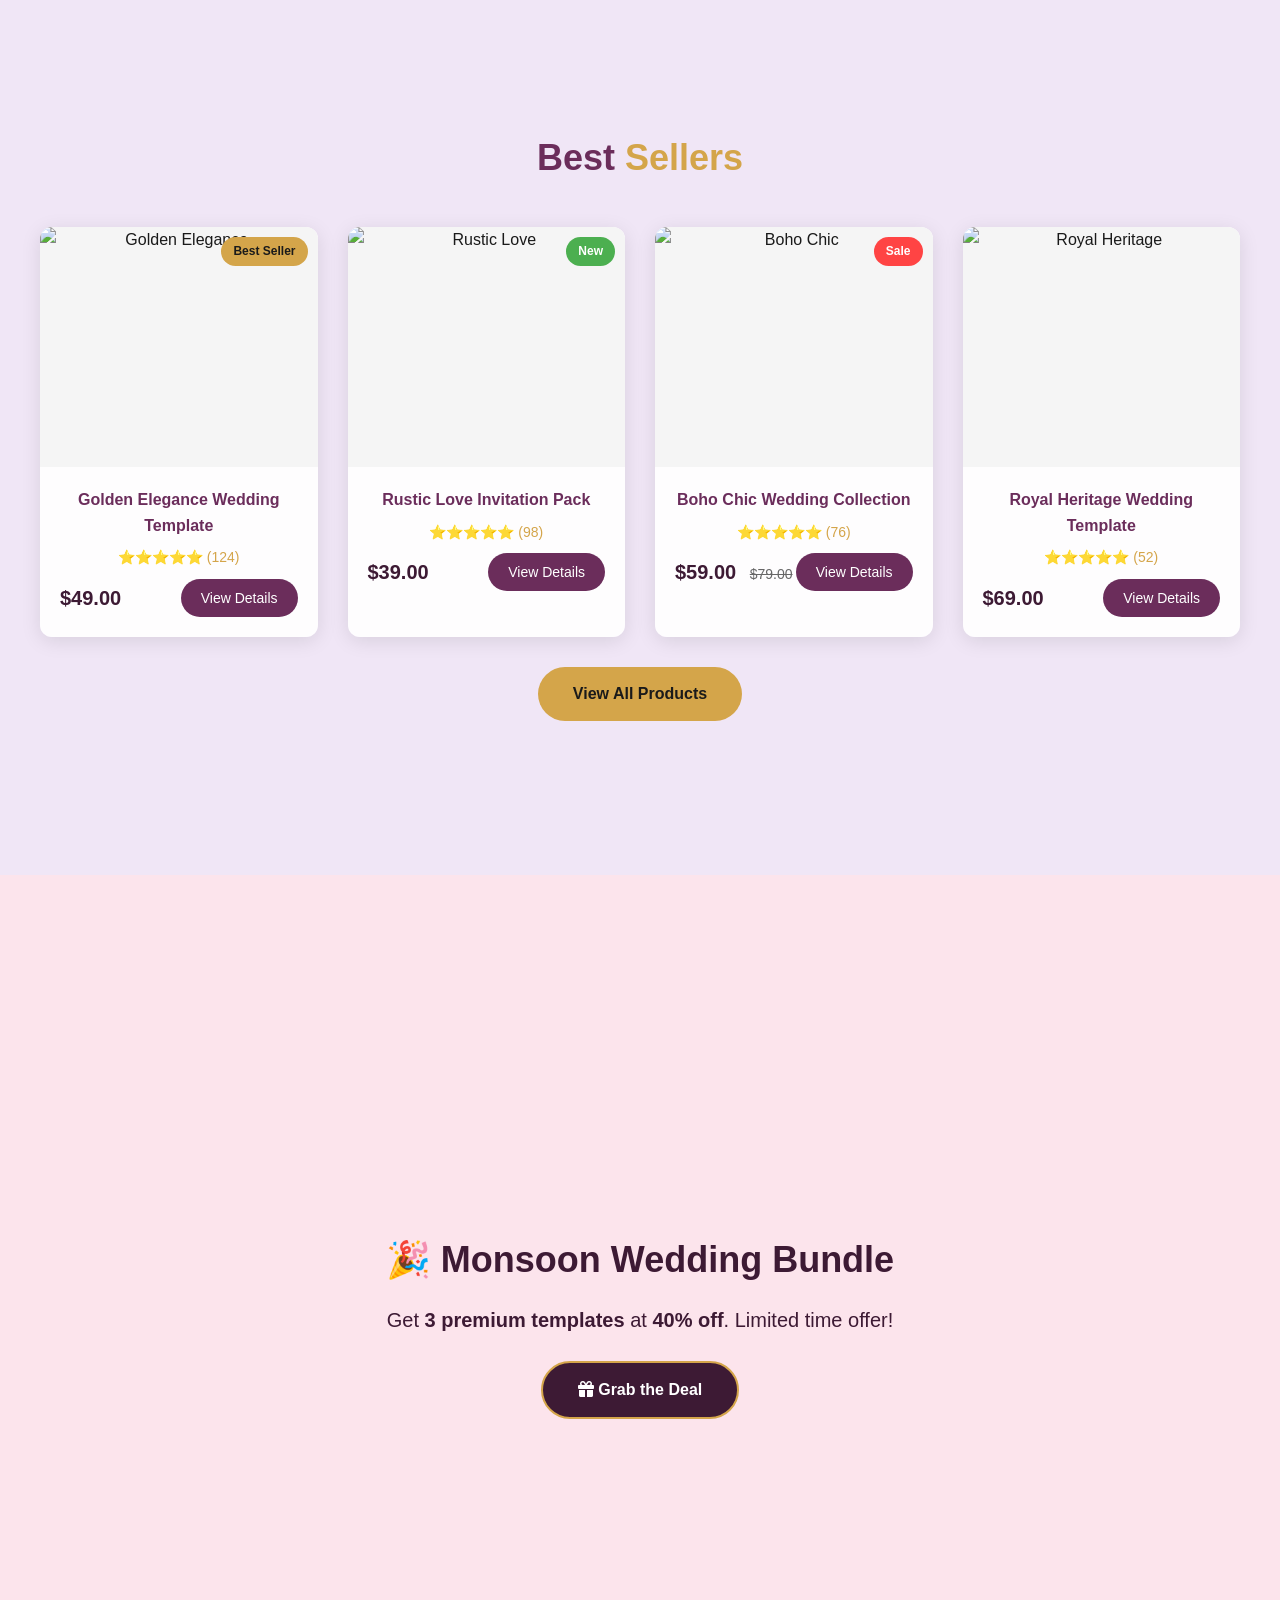
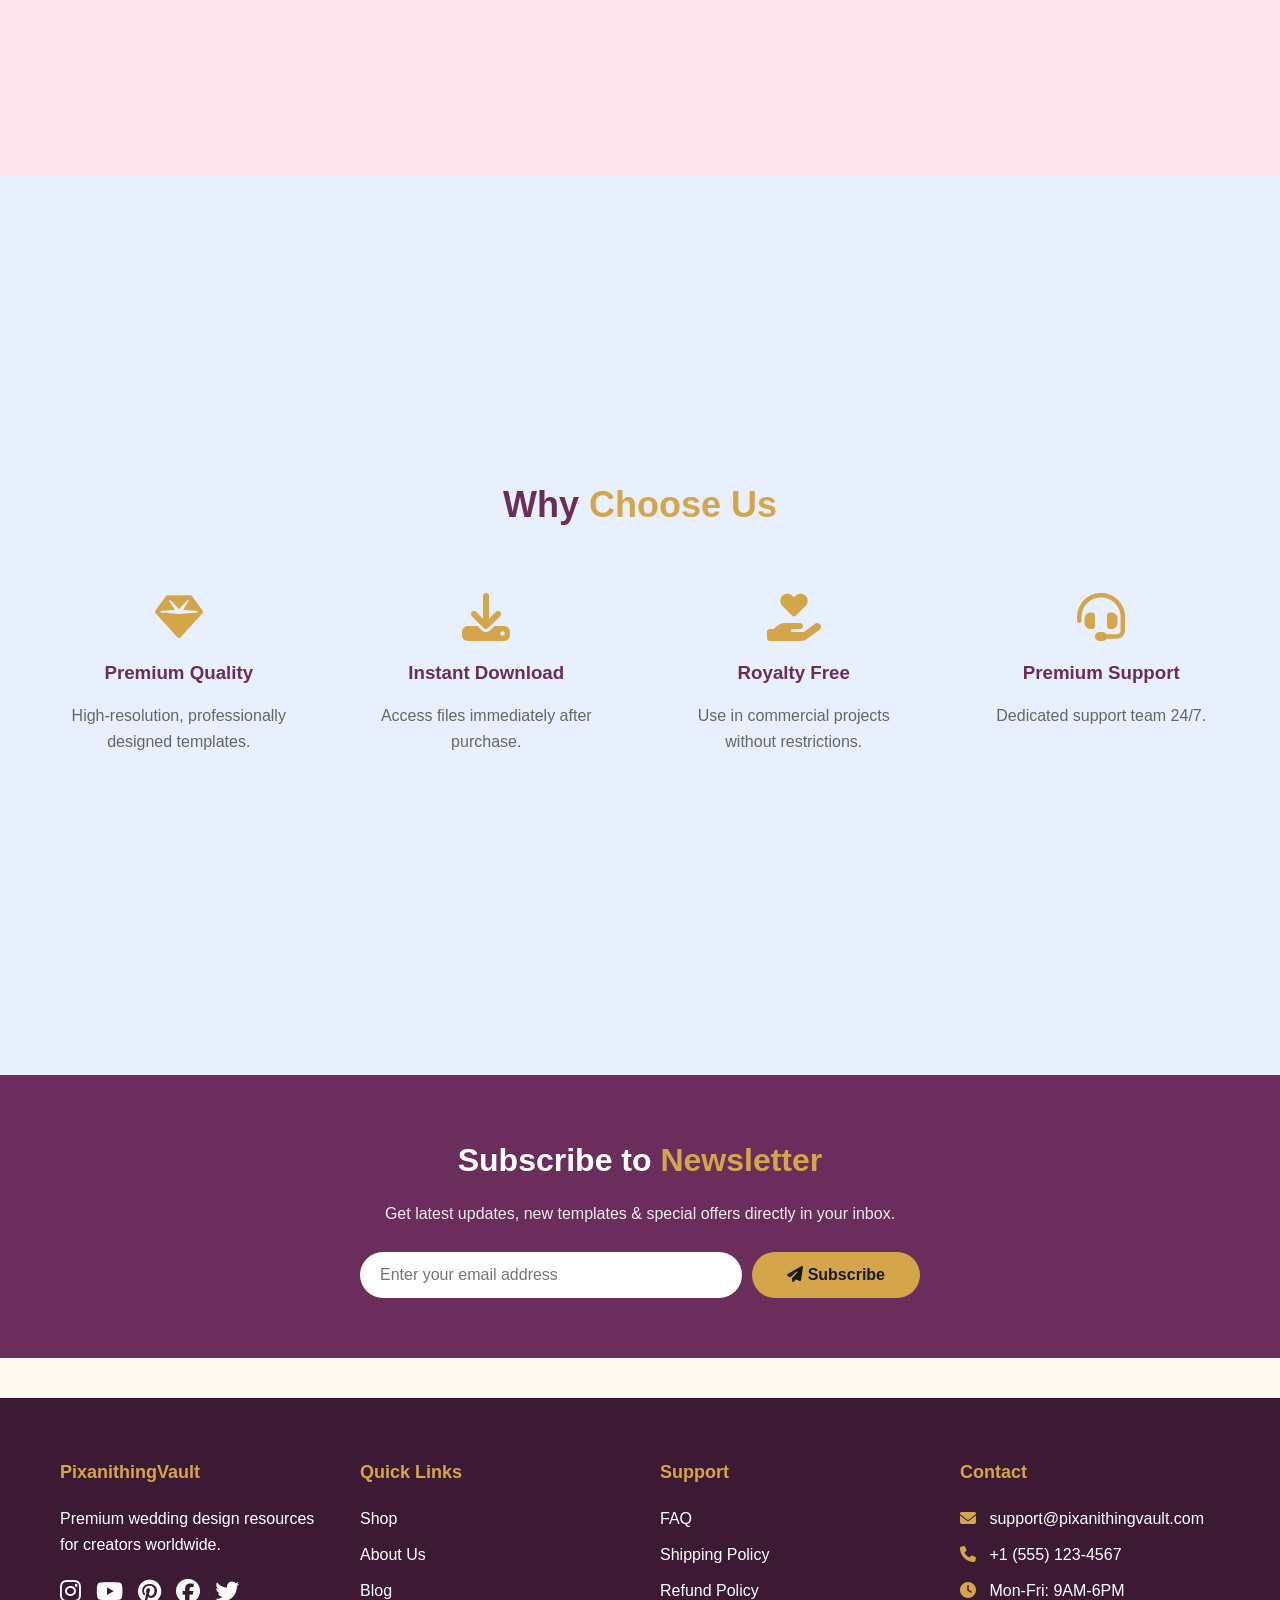
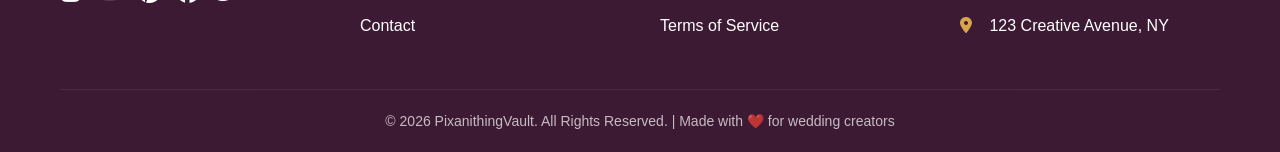
==== commit 59d28a34: "index.html" ====
--- a/index.html
+++ b/index.html
@@ -86,7 +86,7 @@
     <header>
         <div class="container nav-container">
             <a href="index.html" class="logo" title="Go to Homepage">
-                Pixanith<span>Vault</span>
+                Pix<span>anithing</span>
             </a>
 
             <nav id="mainNav">
@@ -555,4 +555,4 @@
     <script src="js/script.js"></script>
 
 </body>
-</html>+</html>
--- a/css/style.css
+++ b/css/style.css
@@ -130,83 +130,56 @@
 }
 
 /* ============================================
-   PART 3: ADVANCED LOGIN / REGISTER BUTTONS (Compact & Nice)
+   PROFESSIONAL LOGIN / REGISTER BUTTONS
    ============================================ */
 
 .nav-login-link,
 .nav-register-link {
     font-size: 14px;
     font-weight: 600;
-    color: var(--dark);
-    transition: var(--transition);
+    padding: 4px 10px;
+    border-radius: 30px;
+    border: none;
+    cursor: pointer;
+    transition: all 0.4s cubic-bezier(0.25, 0.46, 0.45, 0.94);
     display: inline-flex;
     align-items: center;
-    gap: 6px;
-    padding: 8px 18px;
-    border-radius: 30px;
-    cursor: pointer;
-    letter-spacing: 0.2px;
+    gap: 8px;
     position: relative;
     overflow: hidden;
-    border: none;
+    letter-spacing: 0.3px;
+    text-decoration: none;
     background: transparent;
-}
-
-/* Login Button – Ghost Style with Gold Border */
+    color: var(--dark);
+    font-family: var(--font-family);
+}
+
+/* ===== LOGIN BUTTON ===== */
 .nav-login-link {
     background: transparent;
     border: 2px solid var(--gold);
     color: var(--dark);
-    padding: 6px 16px;
-}
-
-.nav-login-link::before {
-    content: '';
-    position: absolute;
-    top: 0;
-    left: -100%;
-    width: 100%;
-    height: 100%;
-    background: linear-gradient(90deg, var(--gold-light), var(--gold));
-    transition: var(--transition);
-    z-index: -1;
-}
-
-.nav-login-link:hover {
-    color: var(--dark);
-    transform: translateY(-2px);
-    box-shadow: 0 4px 15px rgba(212, 165, 74, 0.25);
-}
-
-.nav-login-link:hover::before {
-    left: 0;
-}
-
-/* Register Button – Solid Gold */
+}
+
+/* ===== REGISTER BUTTON ===== */
 .nav-register-link {
-    background: var(--gold);
+    background: transparent;
     border: 2px solid var(--gold);
     color: var(--dark);
-    padding: 6px 16px;
-    box-shadow: 0 2px 10px rgba(212, 165, 74, 0.25);
-}
-
-.nav-register-link:hover {
-    background: var(--gold-light);
-    border-color: var(--gold-light);
-    transform: translateY(-2px);
-    box-shadow: 0 4px 20px rgba(212, 165, 74, 0.4);
-}
+}
+/* ============================================
+   ICON ANIMATION (SAME FOR BOTH)
+   ============================================ */
 
 .nav-login-link i,
 .nav-register-link i {
     font-size: 13px;
-    transition: var(--transition);
+    transition: all 0.4s cubic-bezier(0.25, 0.46, 0.45, 0.94);
 }
 
 .nav-login-link:hover i,
 .nav-register-link:hover i {
-    transform: rotate(-8deg) scale(1.05);
+    transform: translateX(3px) scale(1.1);
 }
 
 /* Mobile Responsive */
@@ -2395,4 +2368,4 @@
 .gap-20 { gap: 20px; }
 .w-100 { width: 100%; }
 .hidden { display: none !important; }
-.visible { display: block !important; }+.visible { display: block !important; }
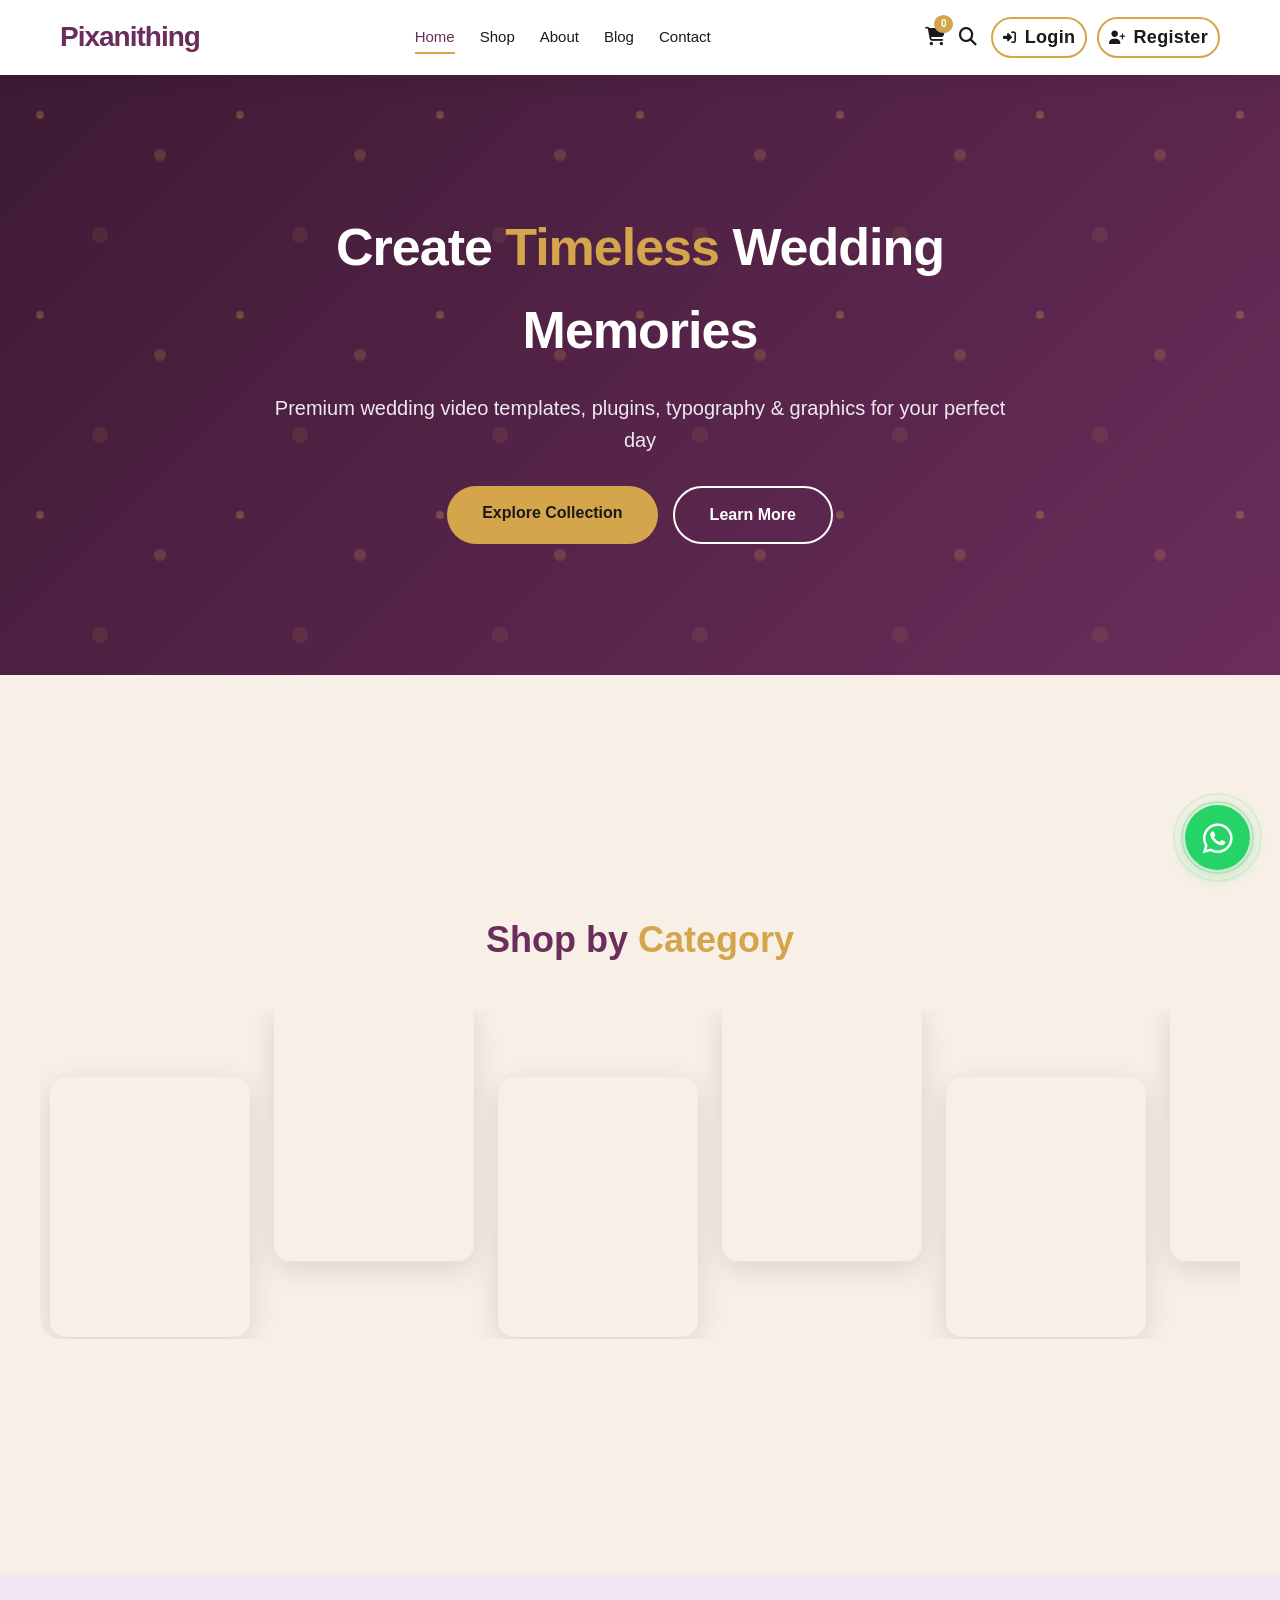
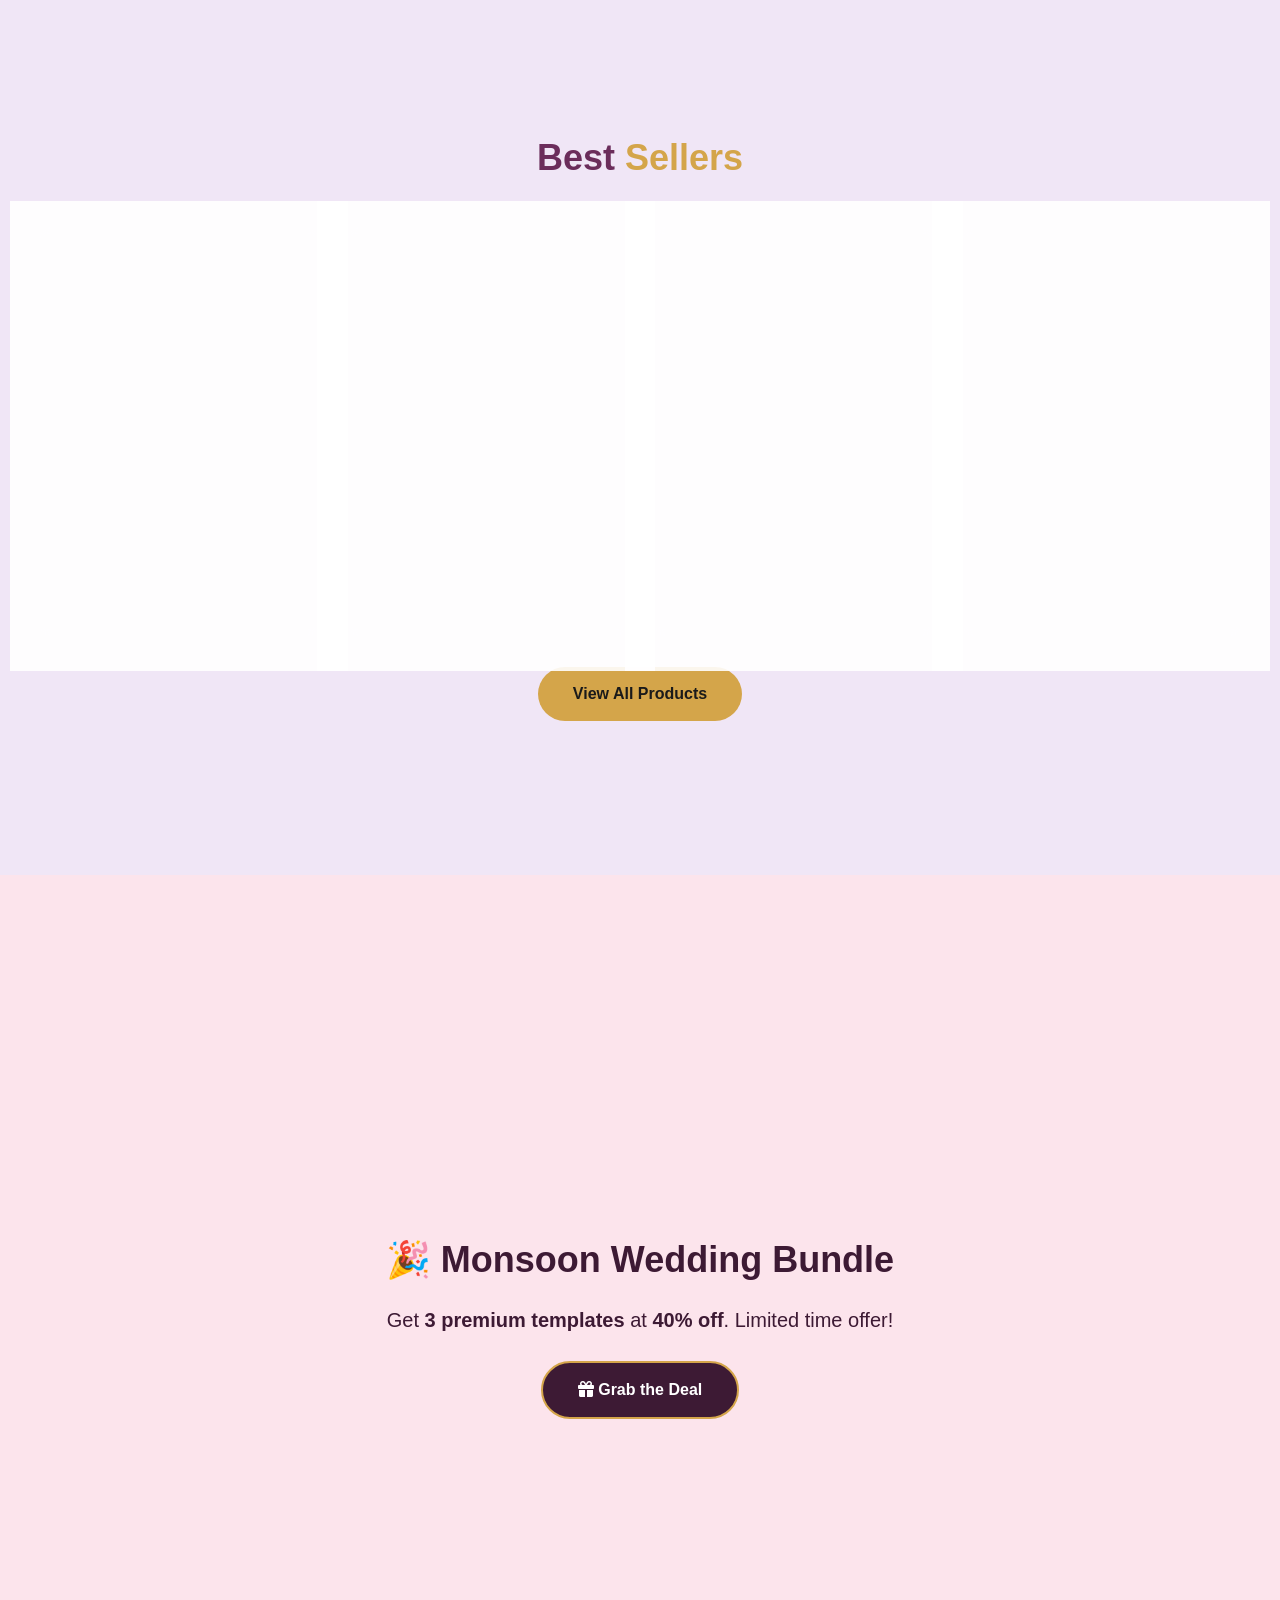
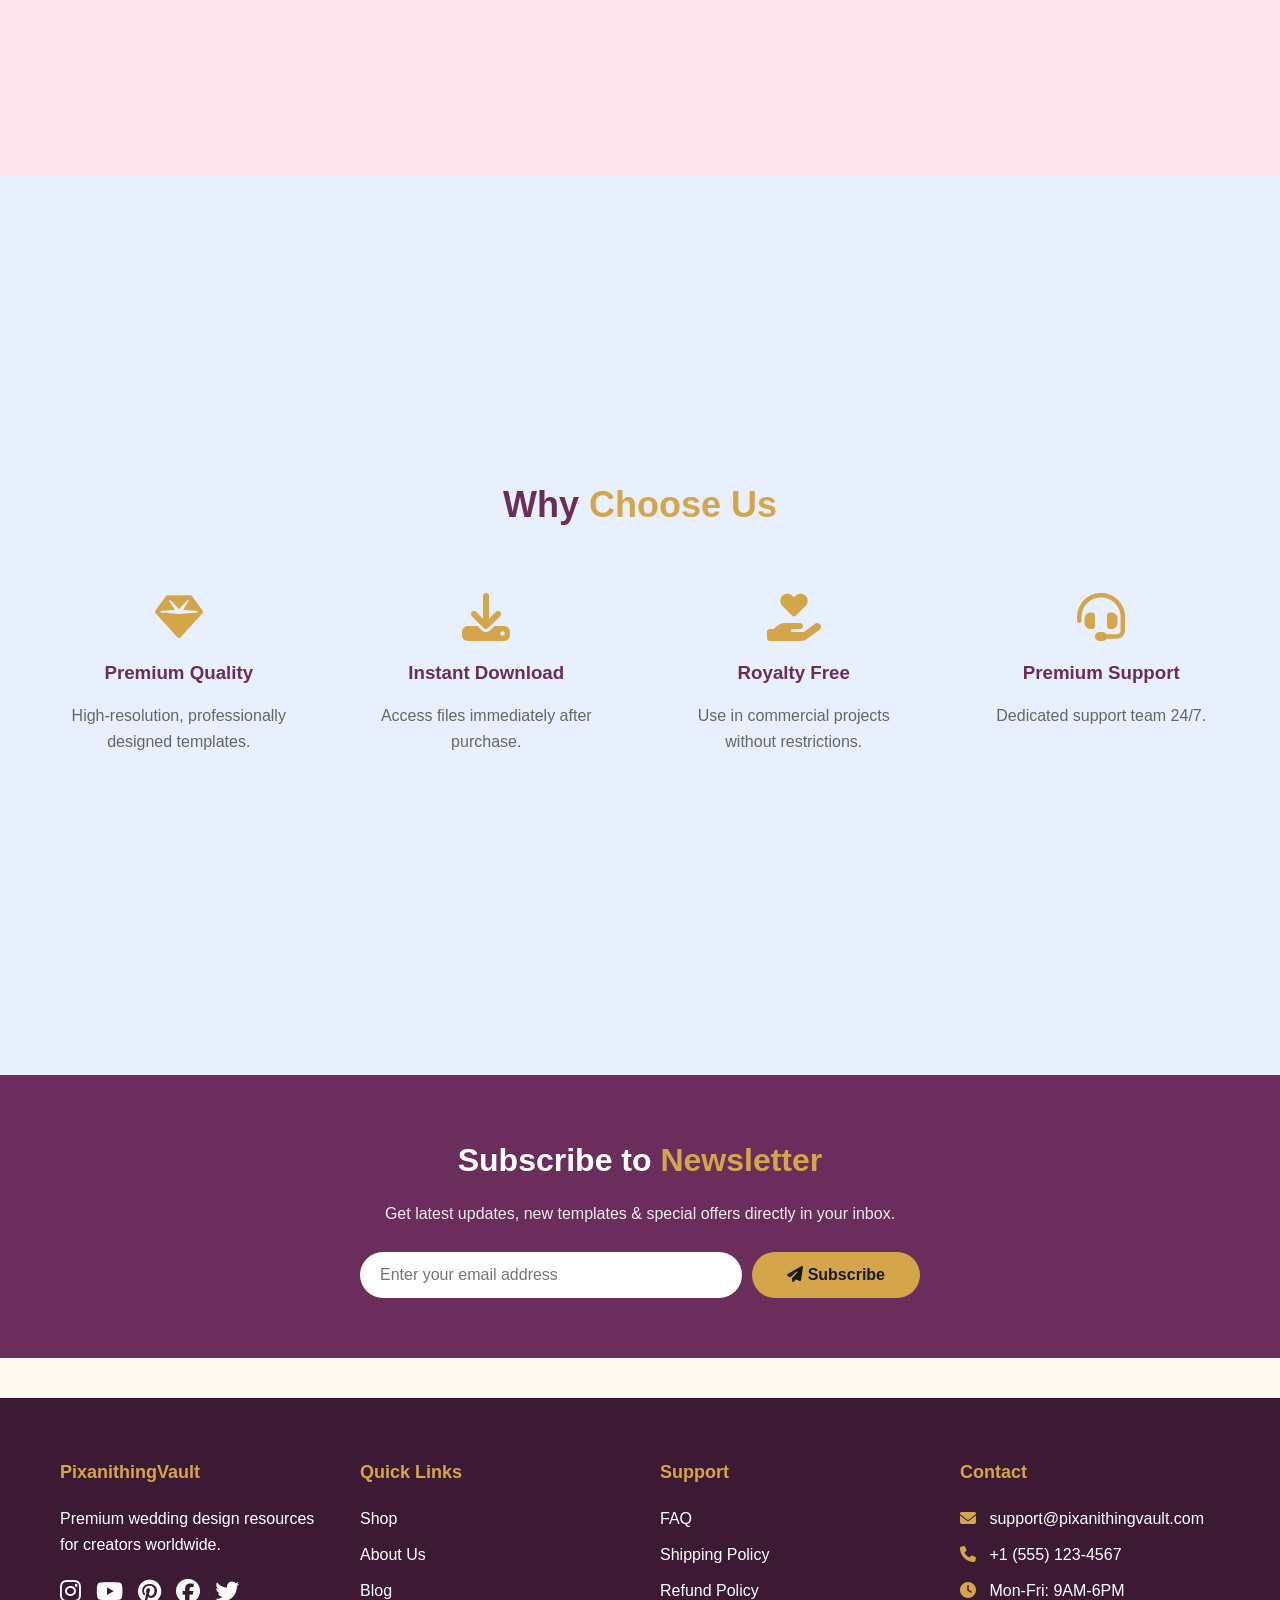
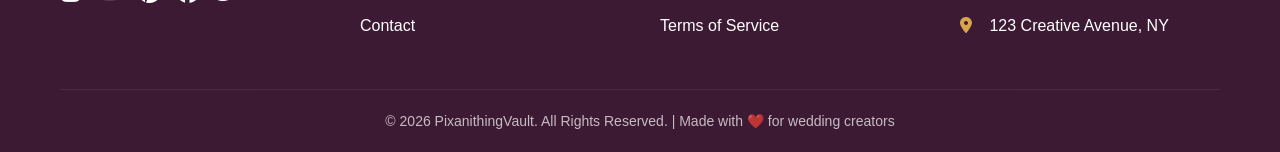
==== commit ff708f7a: "index.html" ====
--- a/index.html
+++ b/index.html
@@ -86,7 +86,7 @@
     <header>
         <div class="container nav-container">
             <a href="index.html" class="logo" title="Go to Homepage">
-                Pix<span>anithing</span>
+                Pixanithing</span>
             </a>
 
             <nav id="mainNav">
@@ -118,10 +118,7 @@
 
                 <!-- ===== USER INFO (Shown when logged in) ===== -->
                 <div id="userLinks" style="display: none;">
-                    <span class="user-greeting" id="headerUserName">
-                        <i class="fas fa-user-circle"></i> User
-                    </span>
-                    <a href="account.html" class="nav-login-link" title="My Account" style="background: var(--gold); border-color: var(--gold);">
+                    <a href="account.html" class="nav-login-link" title="My Account" style="border-color: var(--gold);">
                         <i class="fas fa-user"></i> My Account
                     </a>
                     <a href="javascript:void(0)" onclick="logoutUser()" class="nav-register-link" title="Logout" style="background: transparent; border-color: #ff4444; color: #ff4444;">
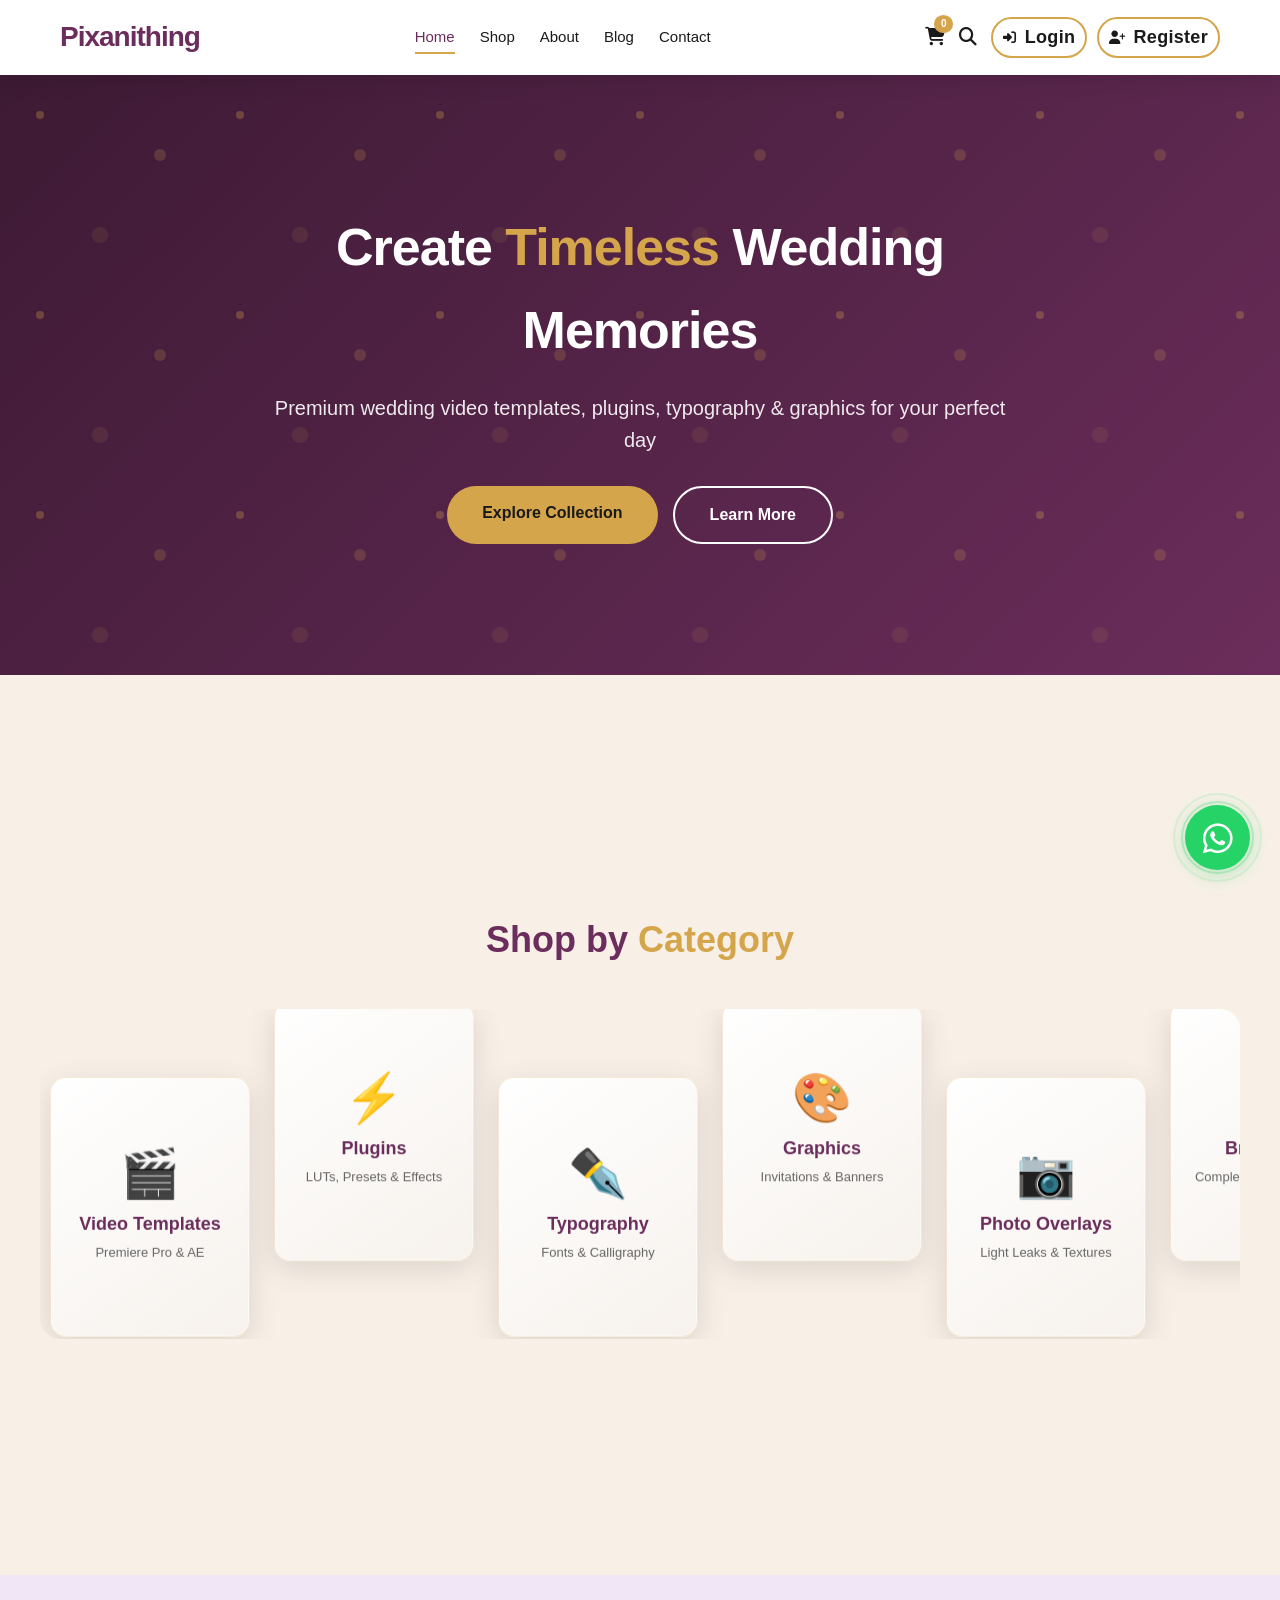
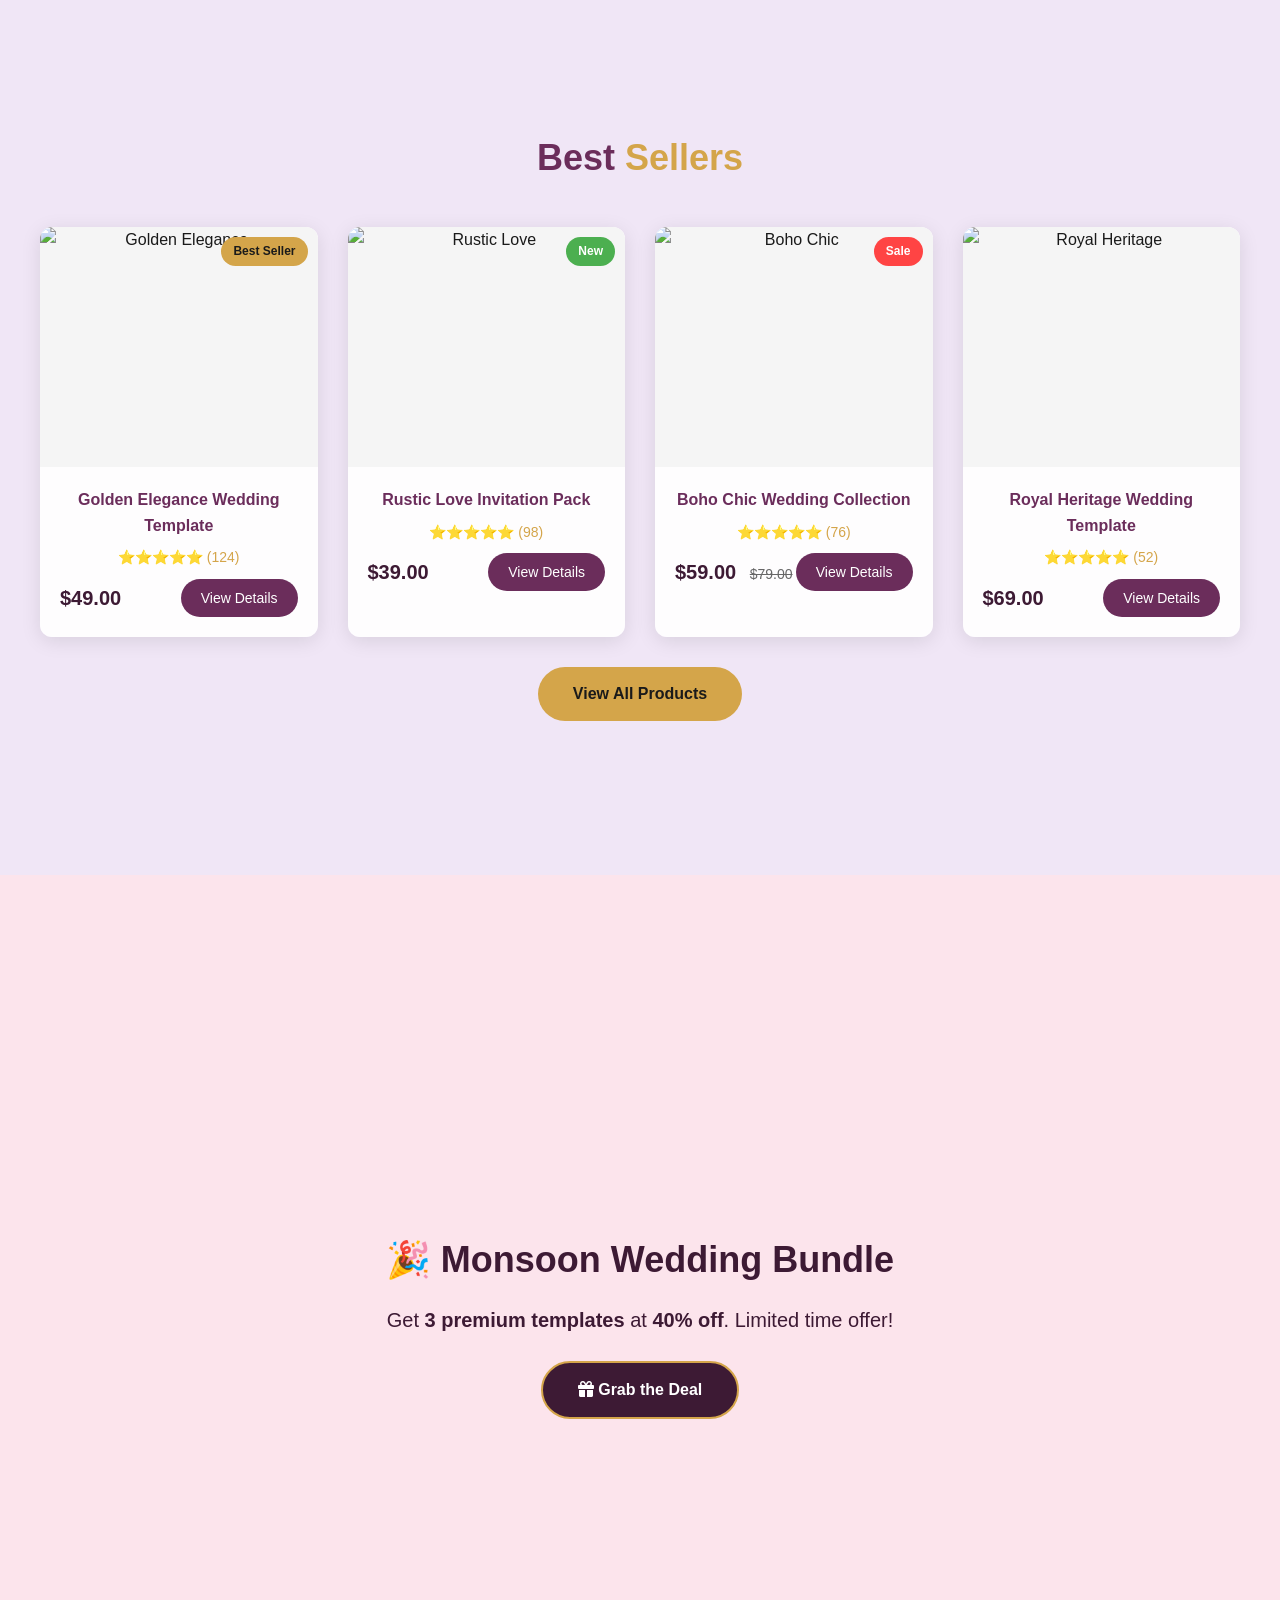
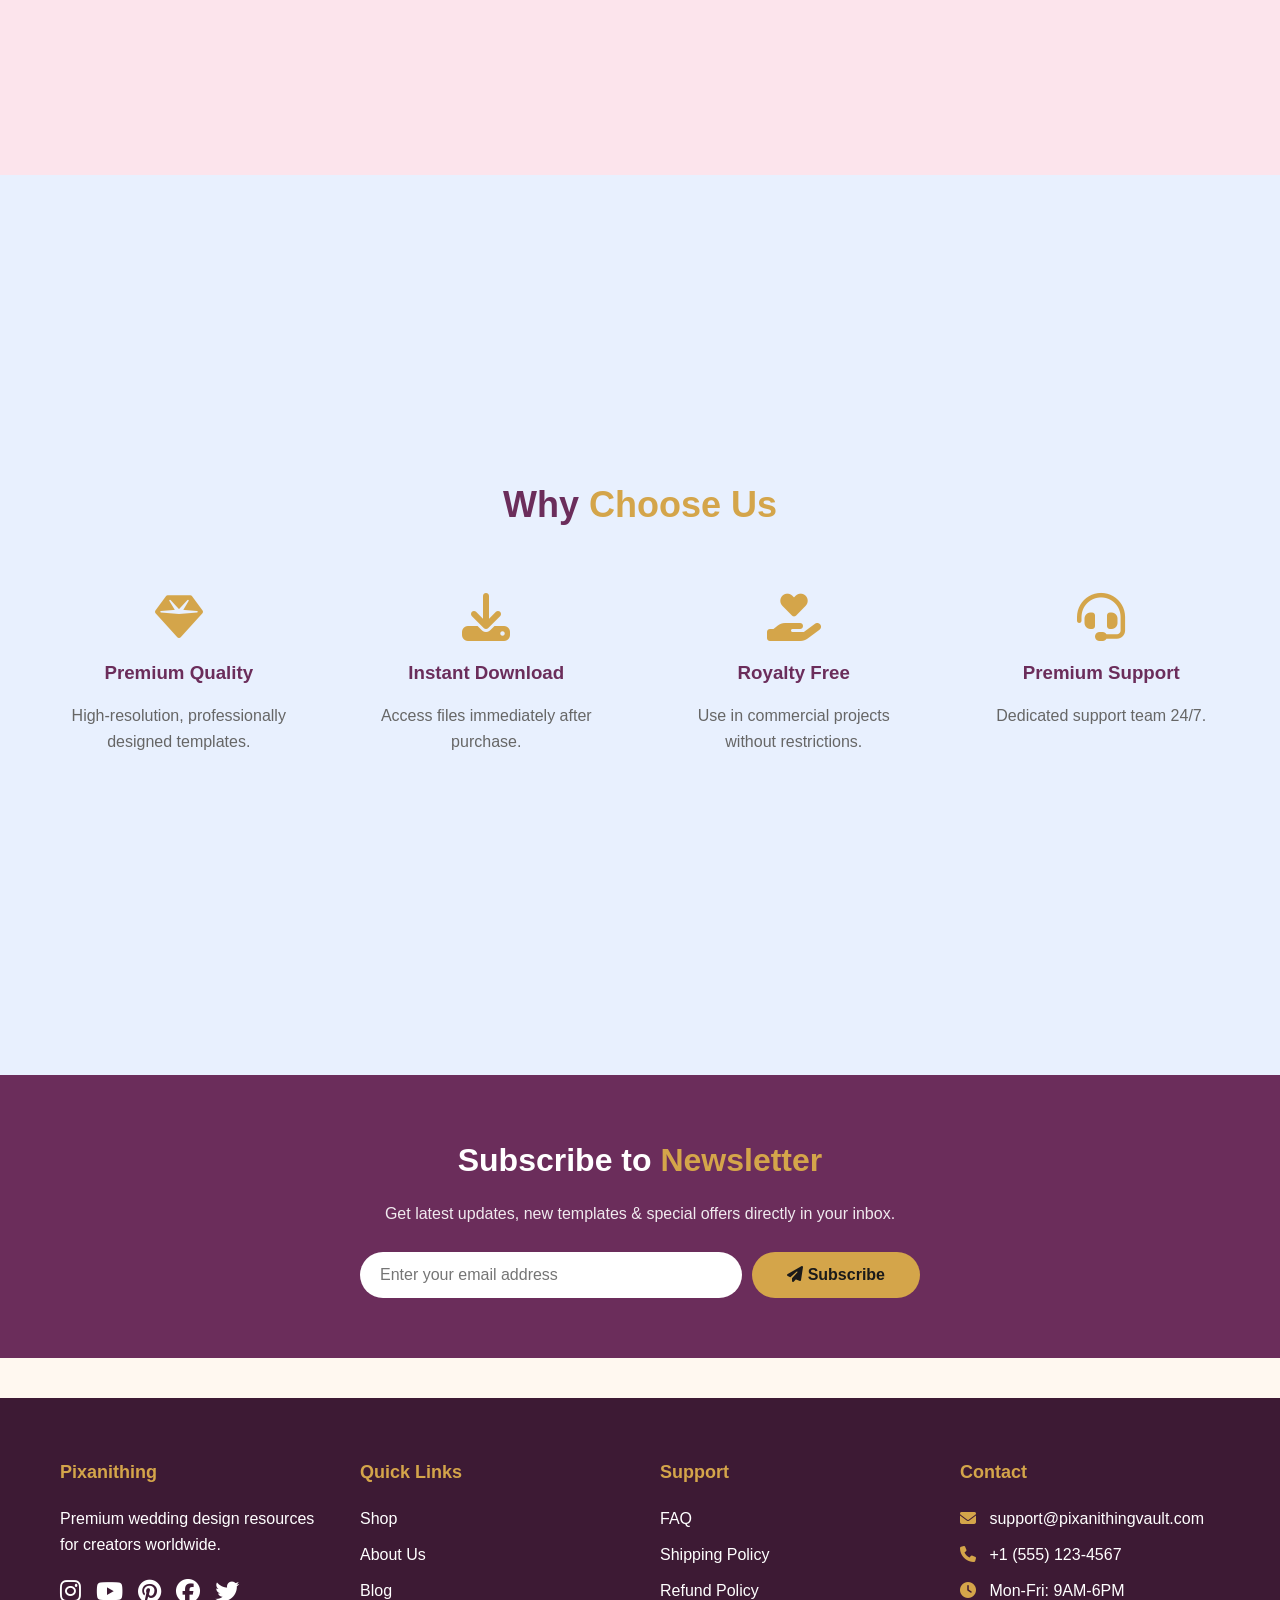
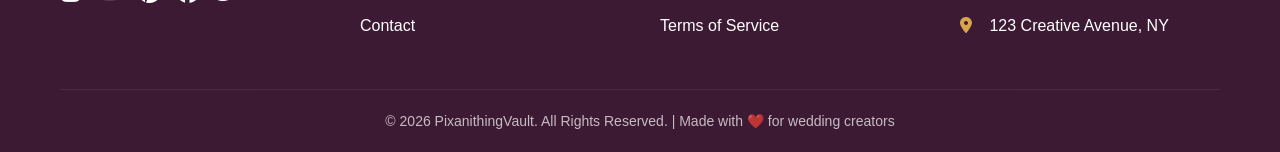
==== commit 082ef479: "index.html" ====
--- a/index.html
+++ b/index.html
@@ -3,7 +3,7 @@
 <head>
     <meta charset="UTF-8" />
     <meta name="viewport" content="width=device-width, initial-scale=1.0" />
-    <title>PixanithingVault – Premium Wedding Templates</title>
+    <title>Pixanithing – Premium Wedding Templates</title>
     <meta name="description" content="Premium wedding video templates, plugins, typography & graphics for your perfect day." />
 
     <!-- Google Fonts (Inter for login form) -->
@@ -490,7 +490,7 @@
         <div class="container">
             <div class="footer-grid">
                 <div>
-                    <h4>PixanithingVault</h4>
+                    <h4>Pixanithing</h4>
                     <p style="margin-bottom:15px;">Premium wedding design resources for creators worldwide.</p>
                     <div class="social-icons">
                         <a href="#"><i class="fab fa-instagram"></i></a>
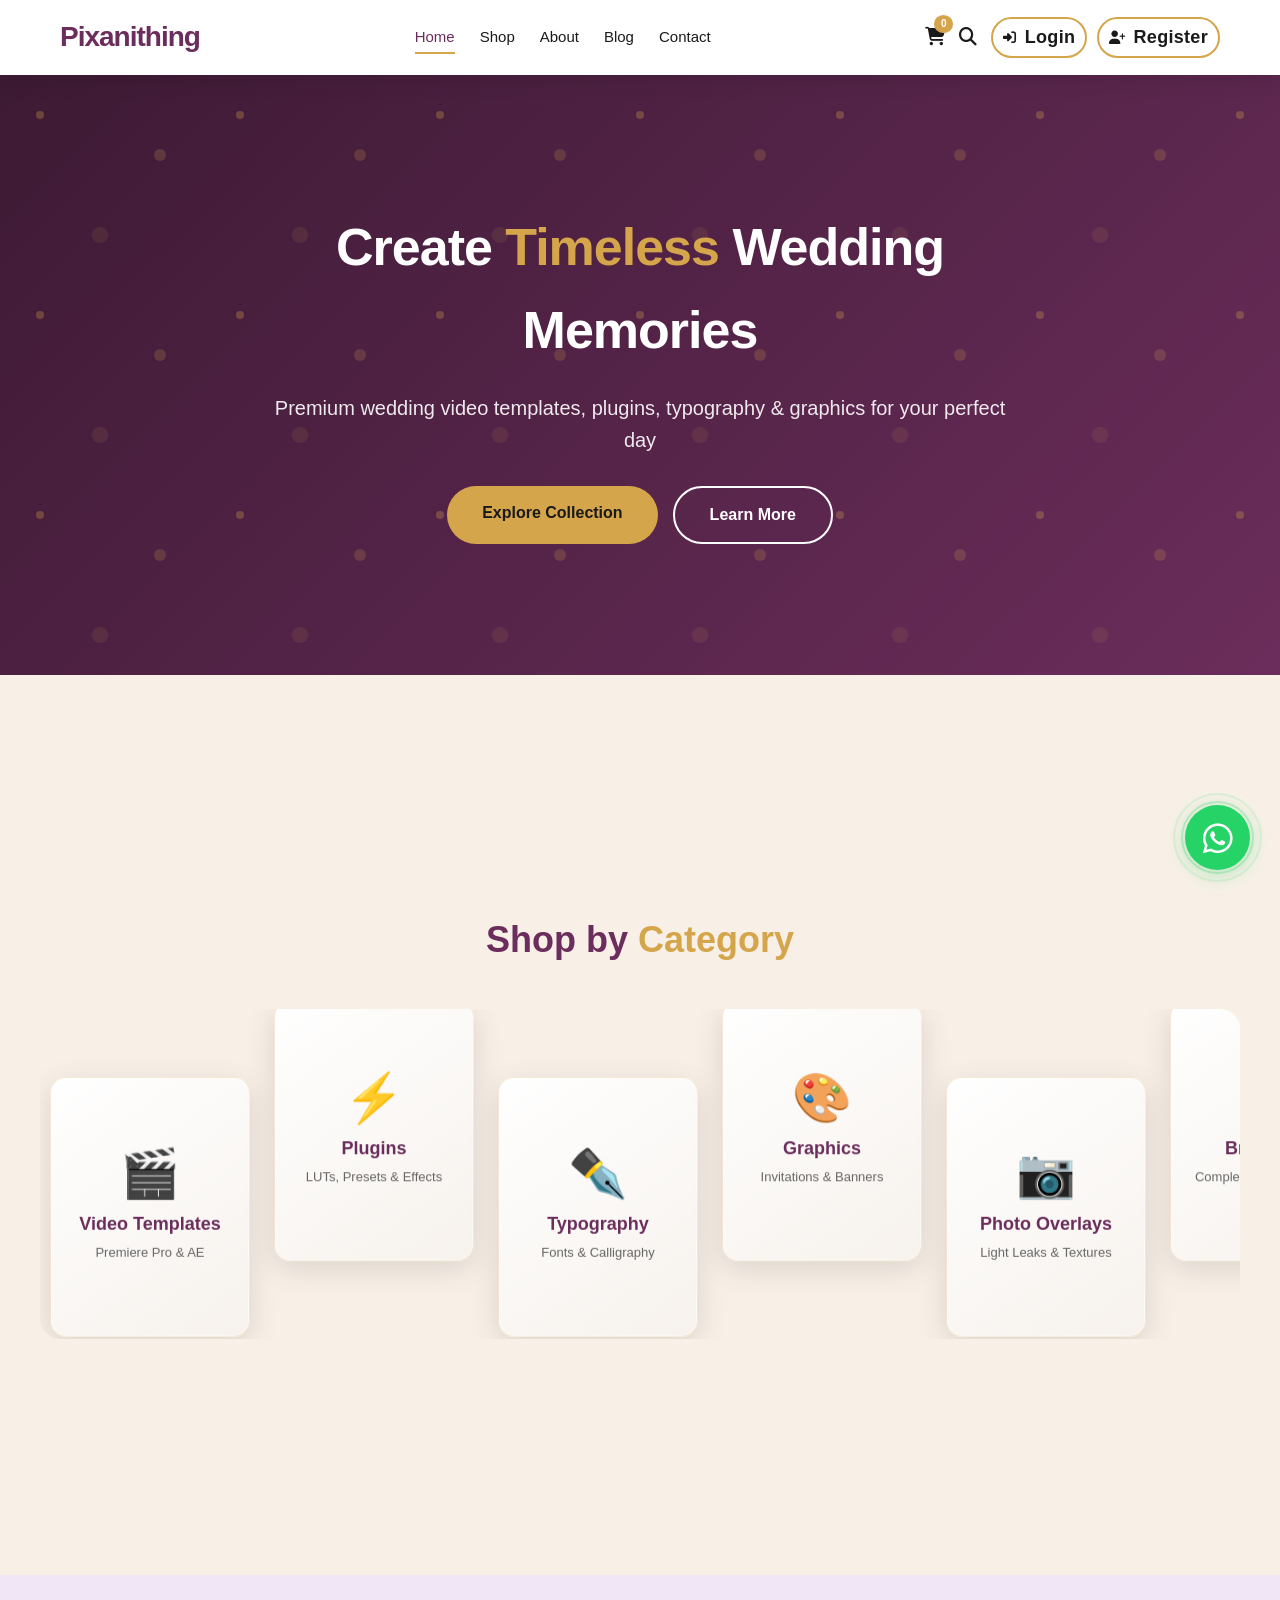
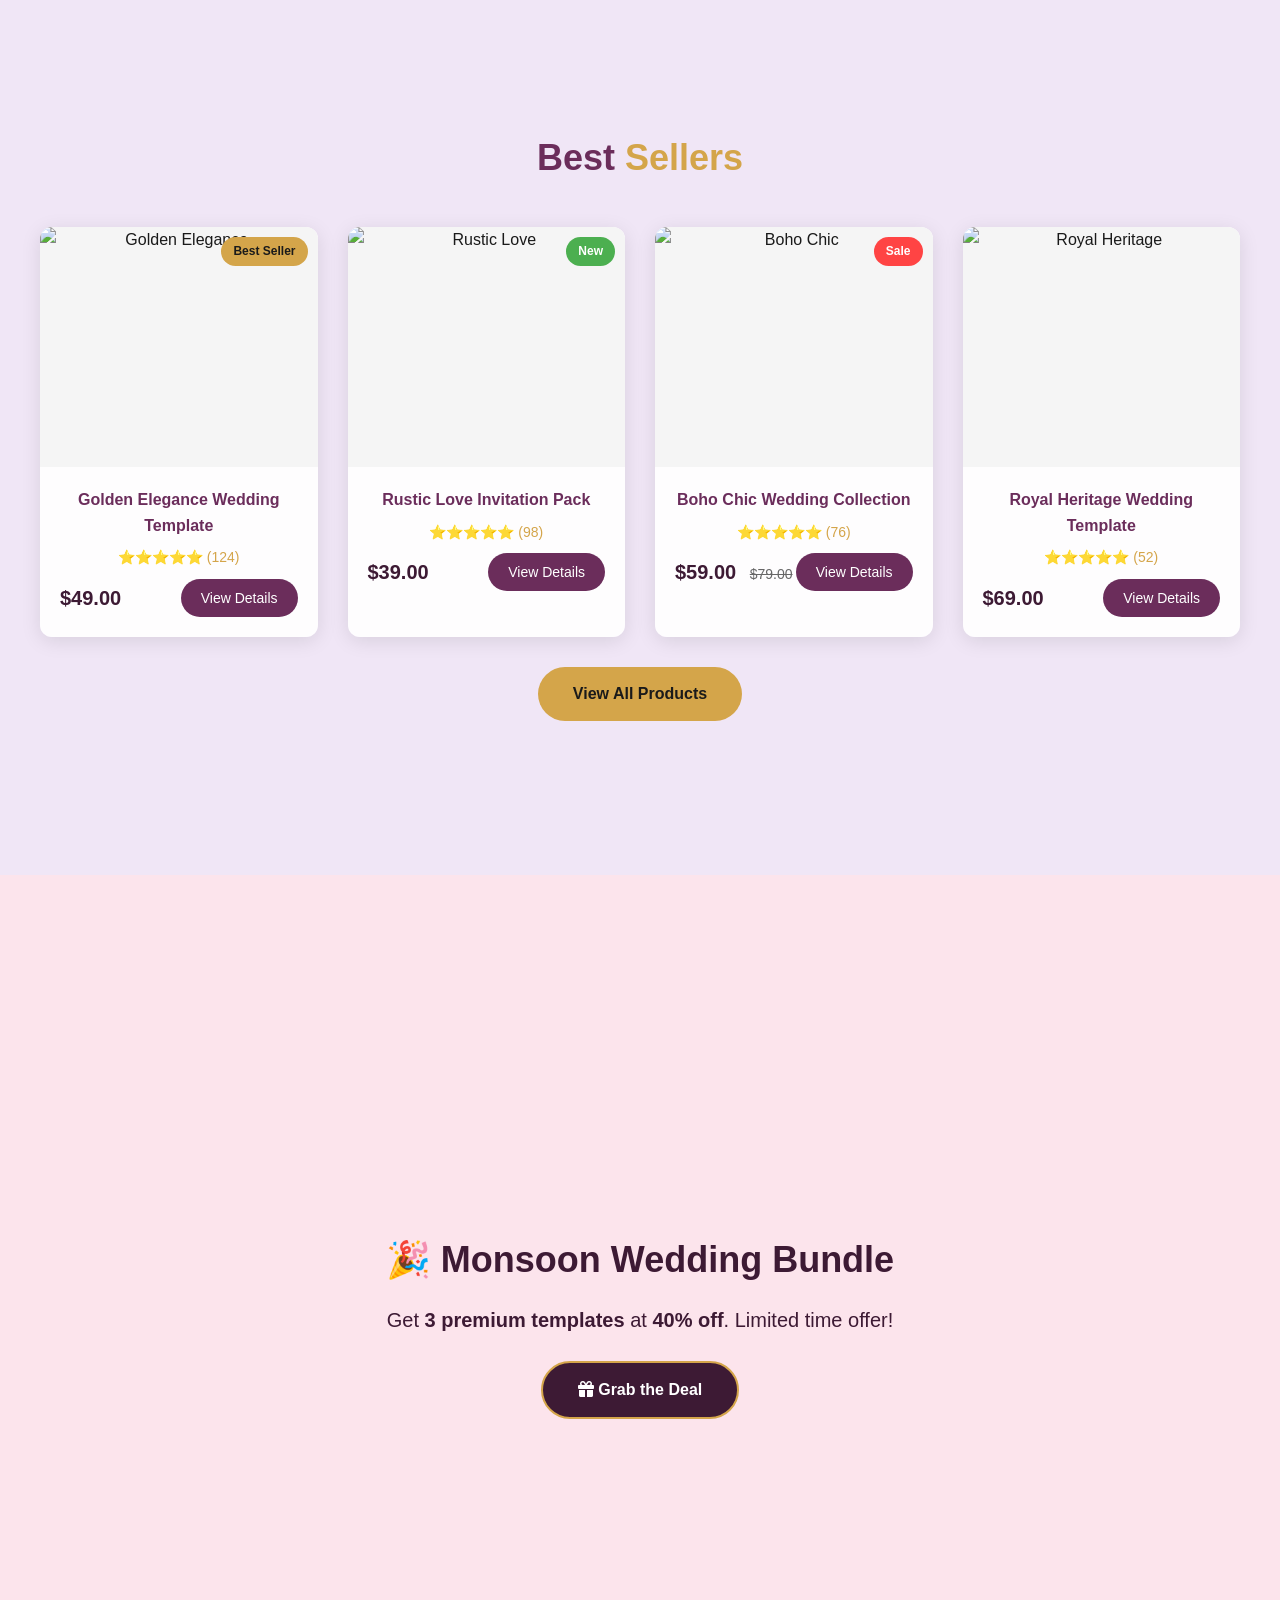
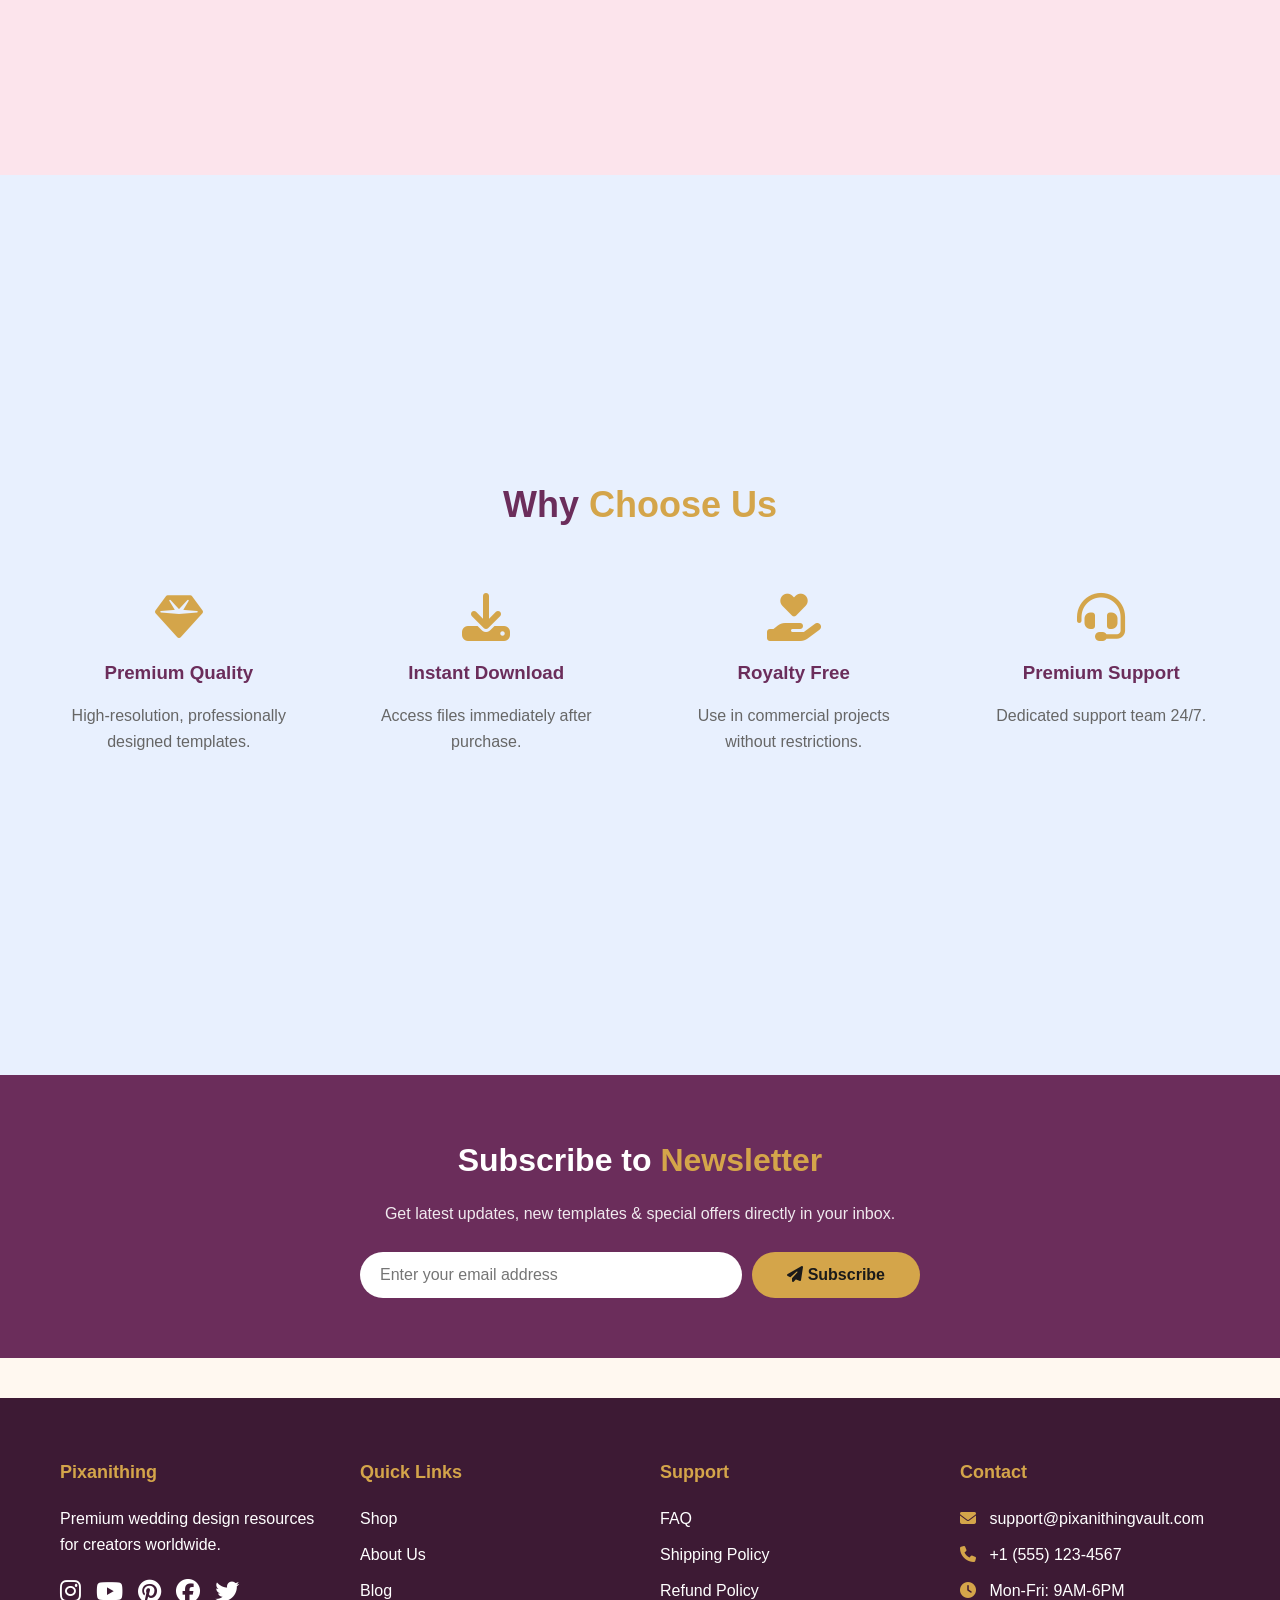
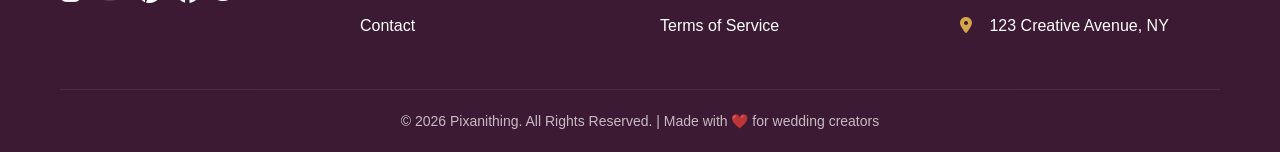
==== commit e571cb68: "index.html" ====
--- a/index.html
+++ b/index.html
@@ -493,8 +493,8 @@
                     <h4>Pixanithing</h4>
                     <p style="margin-bottom:15px;">Premium wedding design resources for creators worldwide.</p>
                     <div class="social-icons">
-                        <a href="#"><i class="fab fa-instagram"></i></a>
-                        <a href="#"><i class="fab fa-youtube"></i></a>
+                        <a href="https://www.instagram.com/pixanithingstudio/"><i class="fab fa-instagram"></i></a>
+                        <a href="https://www.youtube.com/@pixanithingstudio"><i class="fab fa-youtube"></i></a>
                         <a href="#"><i class="fab fa-pinterest"></i></a>
                         <a href="#"><i class="fab fa-facebook"></i></a>
                         <a href="#"><i class="fab fa-twitter"></i></a>
@@ -529,7 +529,7 @@
                 </div>
             </div>
             <div class="footer-bottom">
-                <p>&copy; 2026 PixanithingVault. All Rights Reserved. | Made with ❤️ for wedding creators</p>
+                <p>&copy; 2026 Pixanithing. All Rights Reserved. | Made with ❤️ for wedding creators</p>
             </div>
         </div>
     </footer>
@@ -537,7 +537,7 @@
     <!-- ============================================
     WHATSAPP FLOATING BUTTON
     ============================================ -->
-    <a href="https://wa.me/919999999999?text=Hi%20PixanithingVault%2C%20I%20need%20help%20with%20wedding%20templates!"
+    <a href="https://wa.me/918817846586?text=Hi%20PixanithingVault%2C%20I%20need%20help%20with%20wedding%20templates!"
        class="whatsapp-float"
        target="_blank"
        rel="noopener noreferrer"
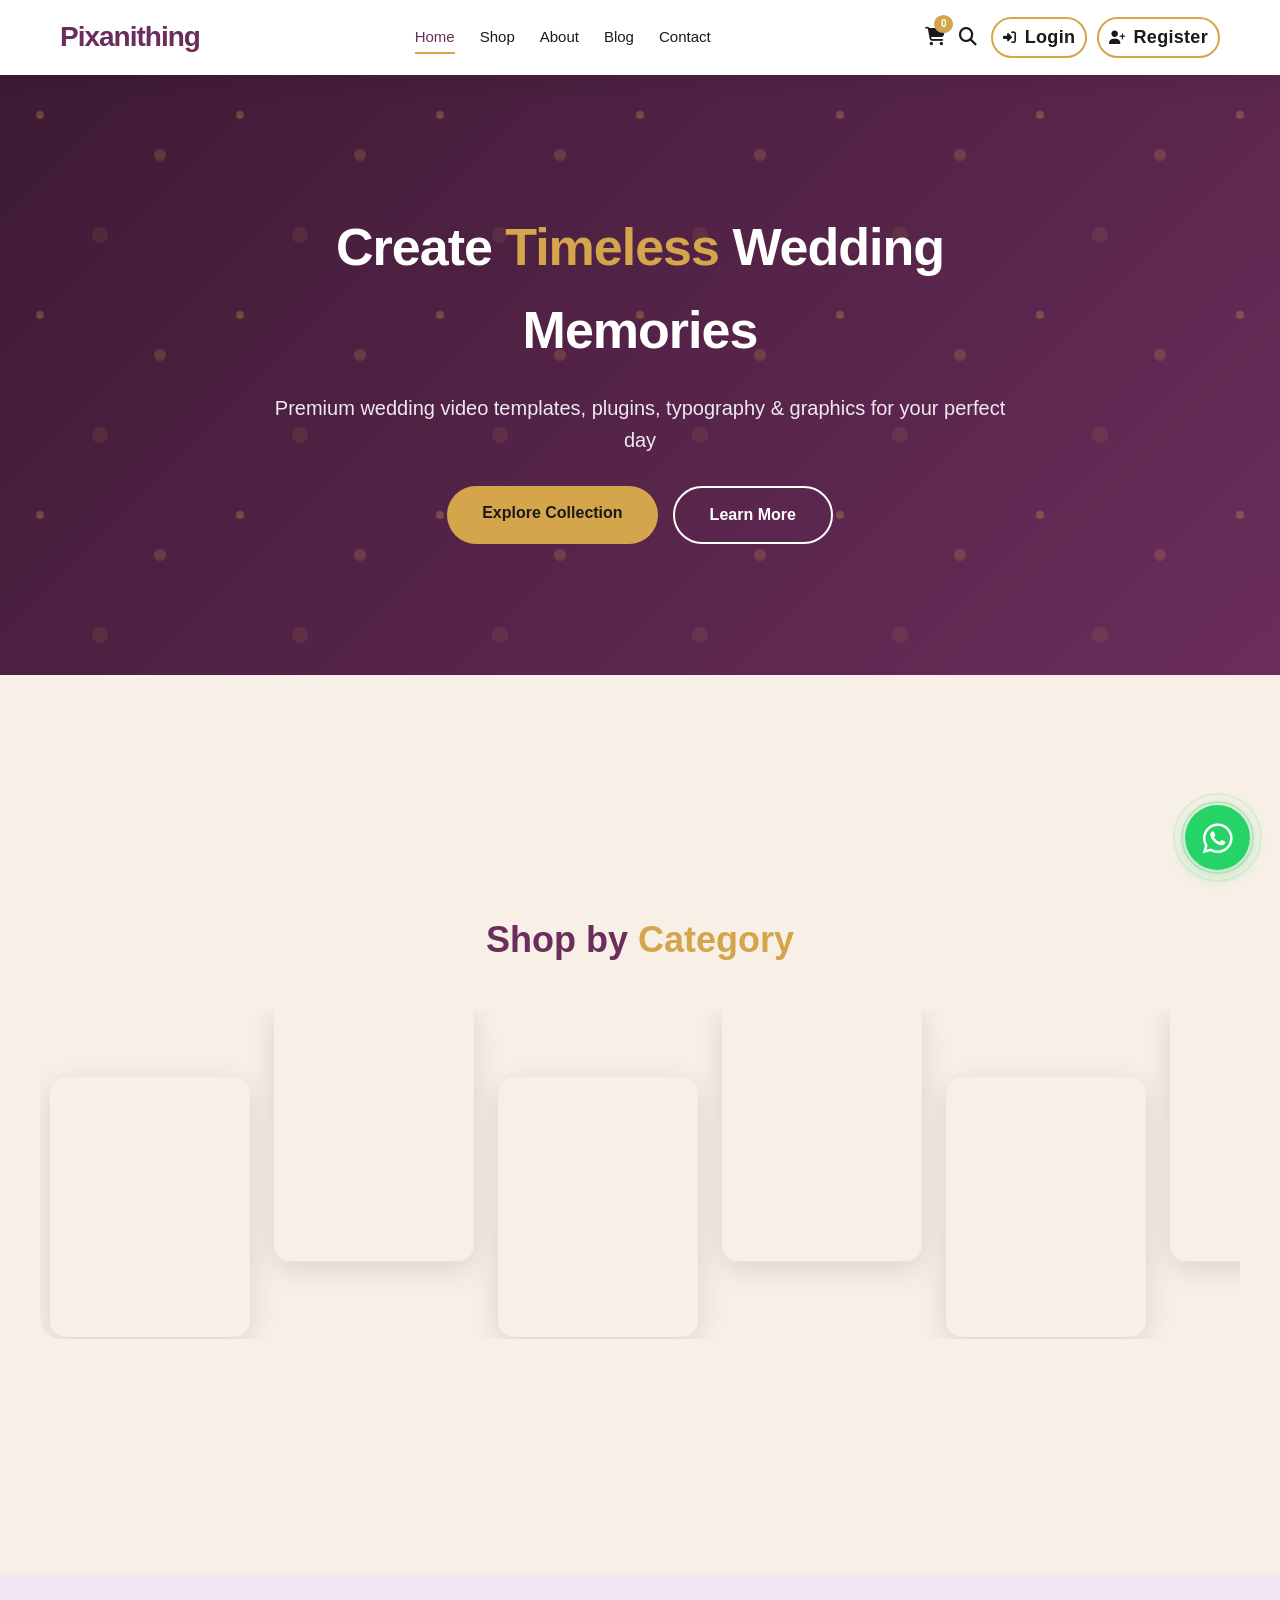
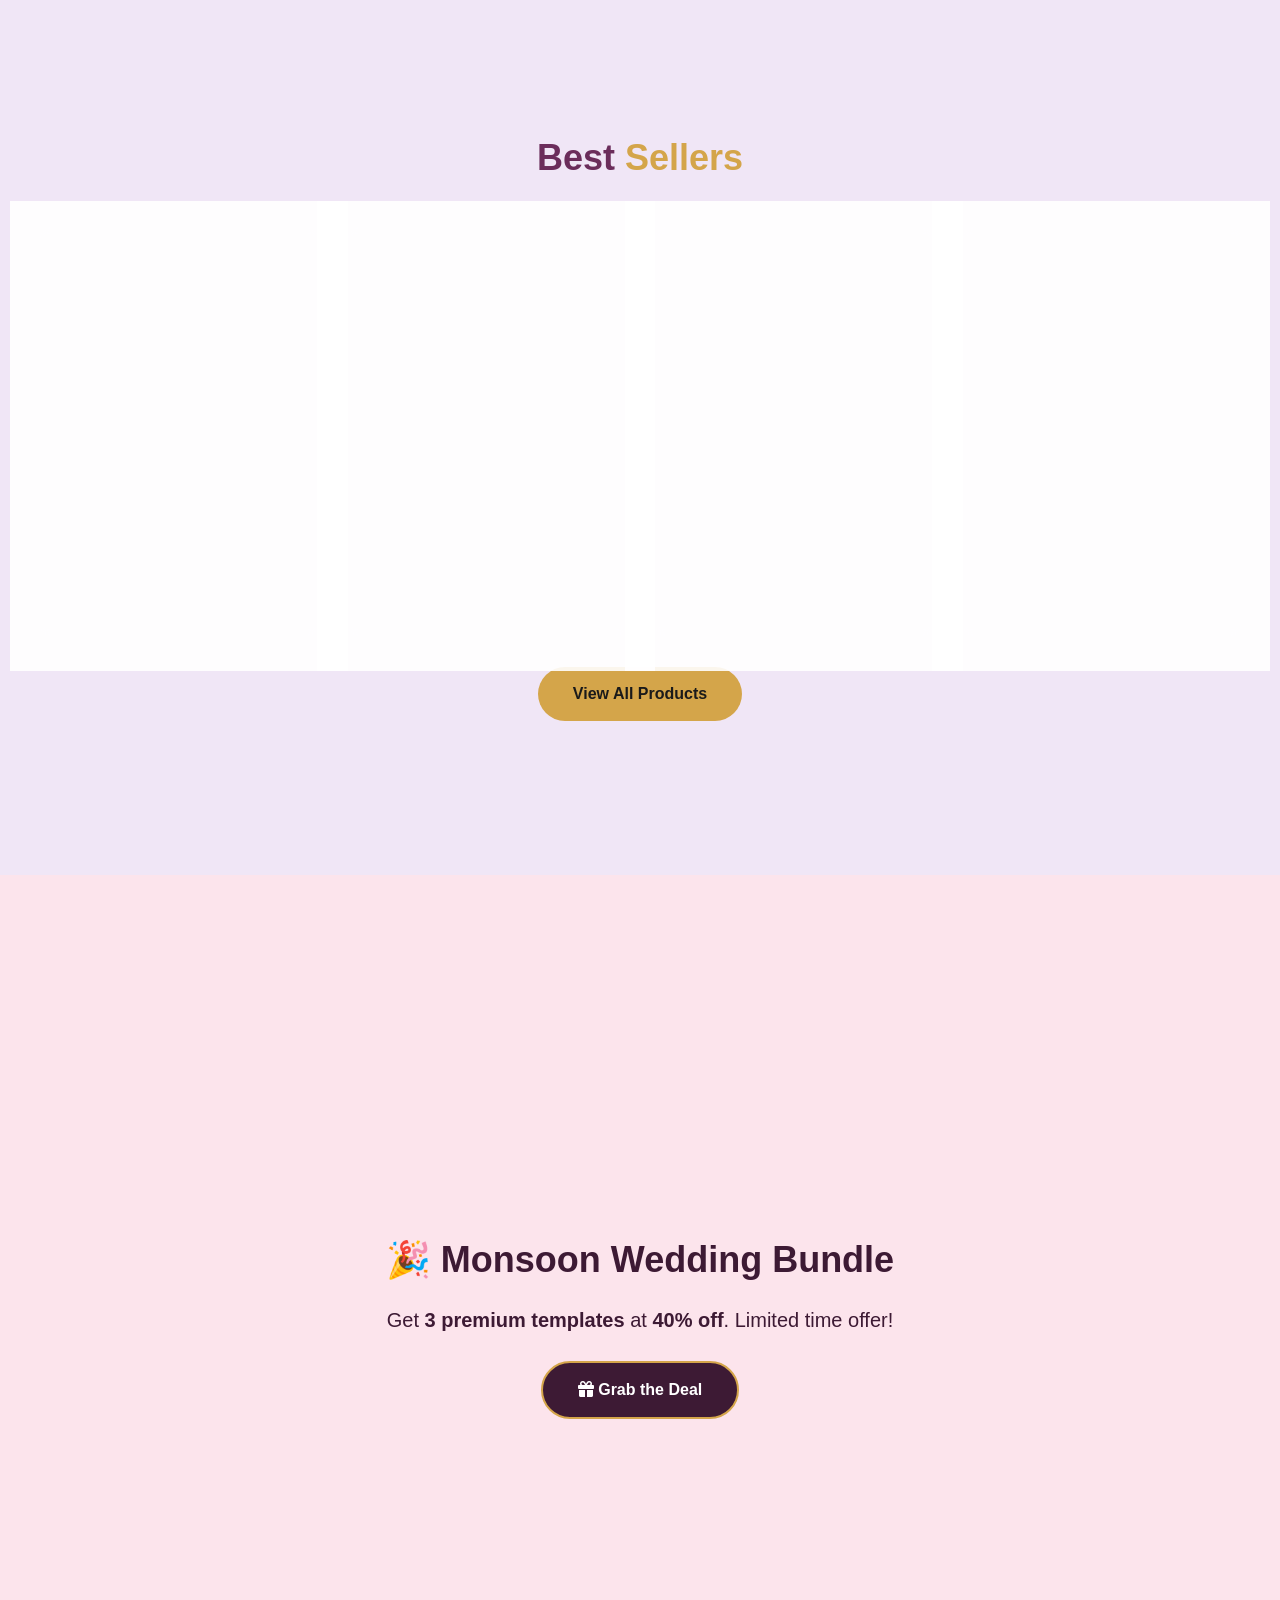
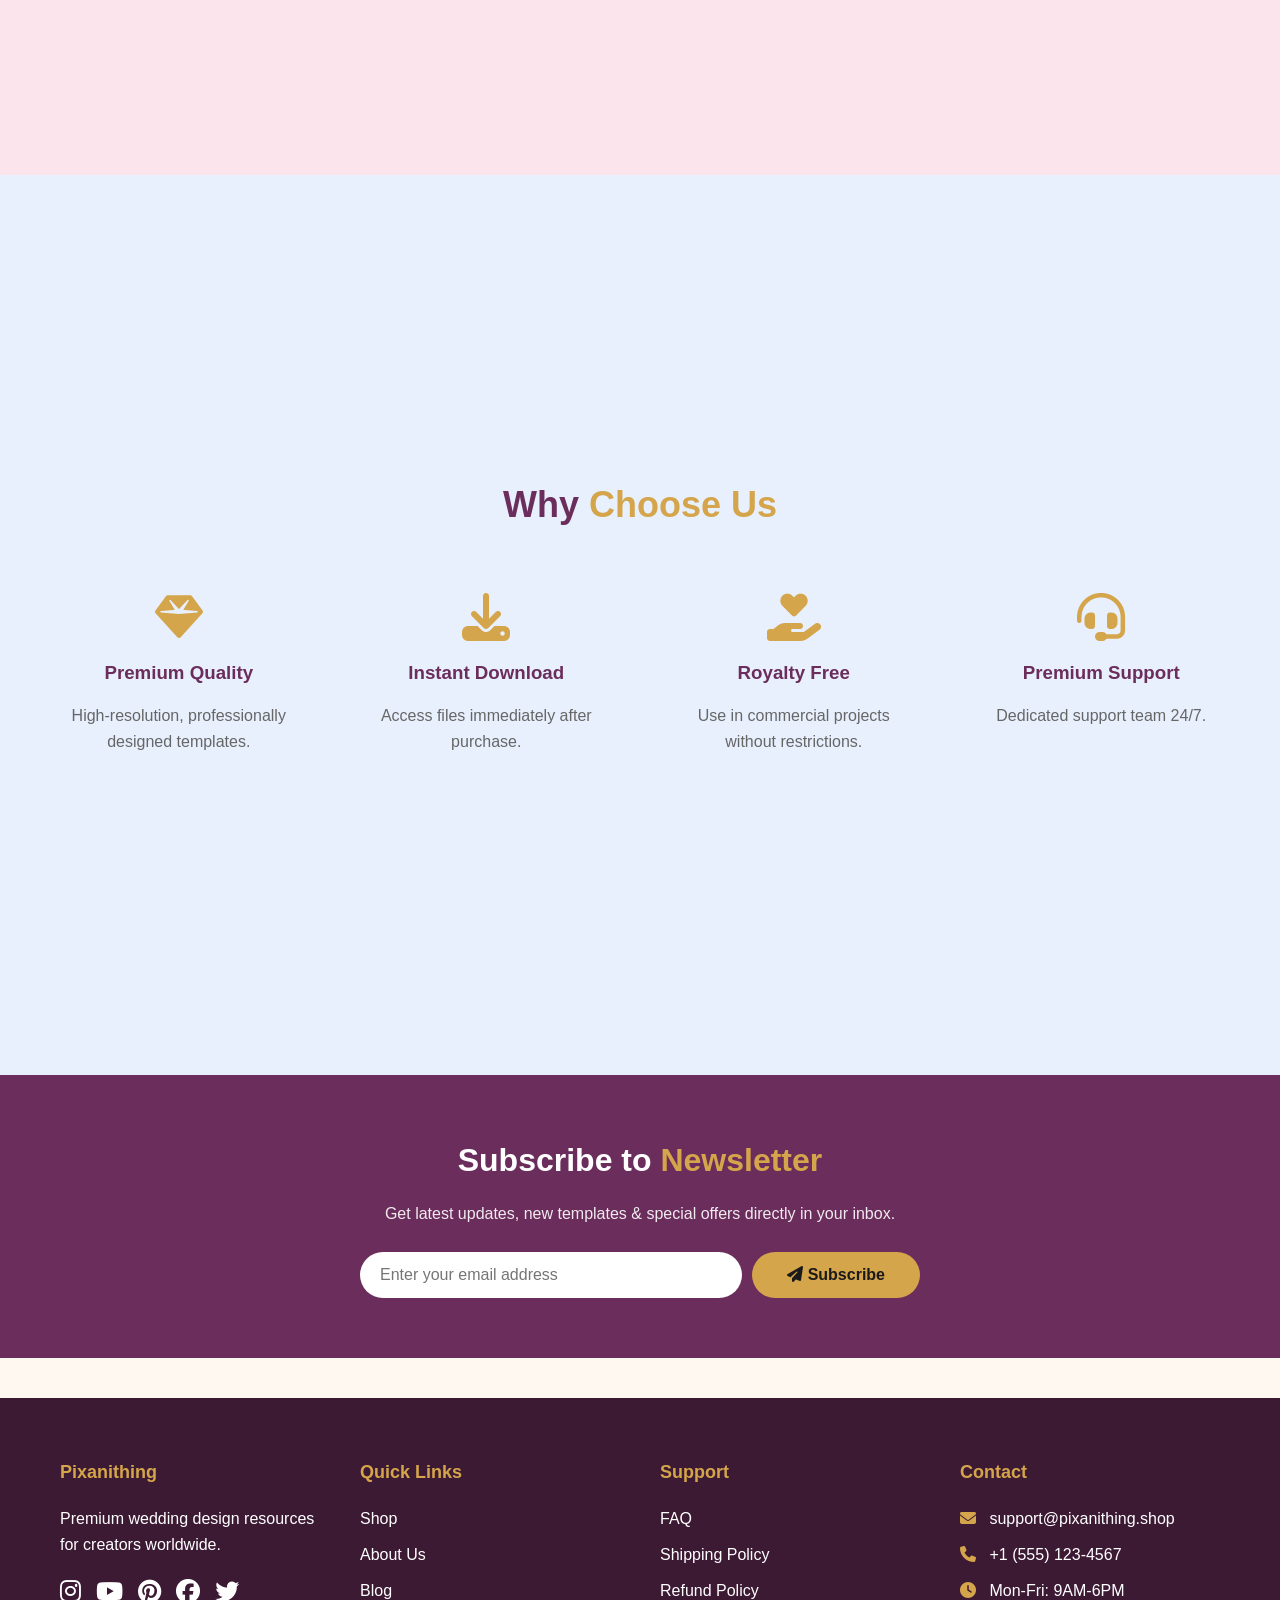
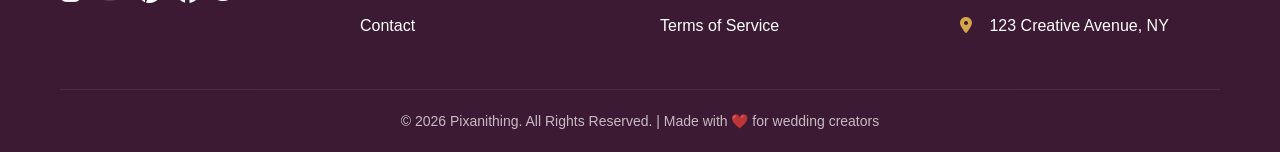
==== commit 44904b00: "index.html" ====
--- a/index.html
+++ b/index.html
@@ -521,7 +521,7 @@
                 <div>
                     <h4>Contact</h4>
                     <ul>
-                        <li><i class="fas fa-envelope" style="color:var(--gold); width:25px;"></i> support@pixanithingvault.com</li>
+                        <li><i class="fas fa-envelope" style="color:var(--gold); width:25px;"></i> support@pixanithing.shop</li>
                         <li><i class="fas fa-phone" style="color:var(--gold); width:25px;"></i> +1 (555) 123-4567</li>
                         <li><i class="fas fa-clock" style="color:var(--gold); width:25px;"></i> Mon-Fri: 9AM-6PM</li>
                         <li><i class="fas fa-map-marker-alt" style="color:var(--gold); width:25px;"></i> 123 Creative Avenue, NY</li>
